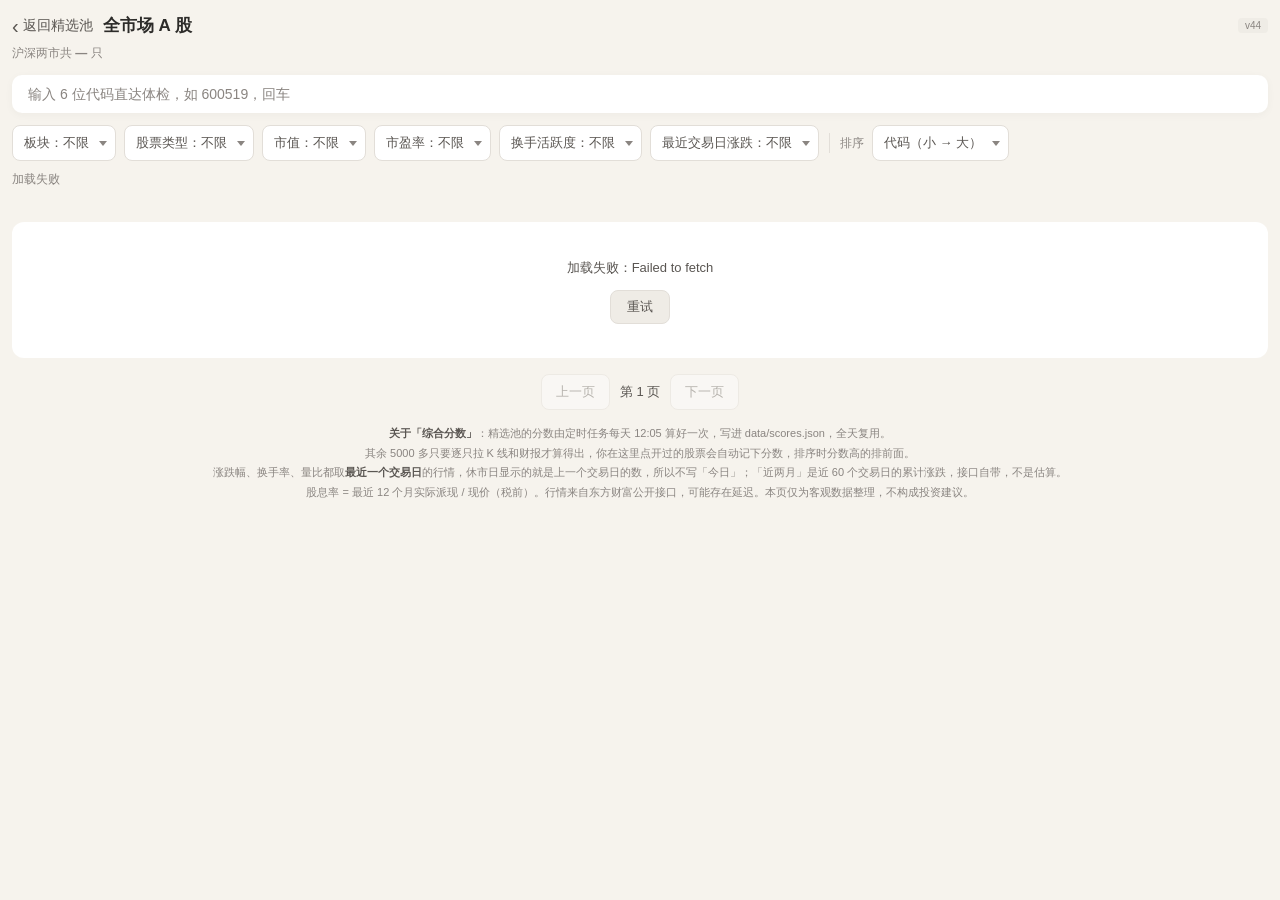
==== market.html @ 164cbecf "v44: 详情页去盈亏测算、趋势独占一行、四卡两行等高；问号统一为首页样式并弹浮层；操作建议并入首块；全市场页去掉多余说明" ====
﻿<!DOCTYPE html>
<html lang="zh-CN">
<head>
  <meta charset="UTF-8">
  <meta name="viewport" content="width=device-width, initial-scale=1.0">
  <title>全市场 A 股 · 小白财报速查</title>
  <meta name="description" content="沪深 A 股全市场列表，支持按行业类型、市值、市盈率、涨跌、活跃度筛选，以及按涨跌幅、市值、估值、换手率排序。">
  <link rel="stylesheet" href="css/style.css?v=44">
  <link rel="preconnect" href="https://push2.eastmoney.com" crossorigin>
  <style>
    .mkt-head { display: flex; align-items: center; gap: 10px; margin-bottom: 6px; }
    .mkt-back { display: inline-flex; align-items: center; font-size: 14px; color: var(--text-sub); text-decoration: none; font-weight: 500; }
    .mkt-back::before { content: "‹"; font-size: 20px; margin-right: 4px; line-height: 1; }
    .mkt-title { font-size: 17px; font-weight: 600; }
    .ver { margin: 0 0 0 auto; font-size: 10px; color: var(--text-weak); background: var(--fill-grey); padding: 2px 7px; border-radius: 4px; }
    .mkt-sub { font-size: 12px; color: var(--text-weak); margin-bottom: 12px; line-height: 1.7; }

    .mkt-search { background: #fff; border-radius: 10px; padding: 10px 14px; margin-bottom: 12px; box-shadow: 0 2px 8px rgba(60,55,50,.04); }
    .mkt-search input { border: none; outline: none; width: 100%; font-size: 14px; color: var(--text); background: transparent; }
    .mkt-search input::placeholder { color: var(--text-weak); }

    .mk-bar { display: flex; flex-wrap: wrap; gap: 8px; align-items: center; margin-bottom: 10px; position: relative; z-index: 30; }
    .mk-sel {
      appearance: none; -webkit-appearance: none;
      background-color: #fff;
      background-image: url("data:image/svg+xml;utf8,<svg xmlns='http://www.w3.org/2000/svg' width='9' height='6'><path d='M0 0h9L4.5 6z' fill='%23A6A29D'/></svg>");
      background-repeat: no-repeat; background-position: right 10px center;
      border: 1px solid var(--line-strong); border-radius: 8px;
      padding: 8px 26px 8px 11px; font-size: 13px; color: var(--text-sub);
      font-family: inherit; cursor: pointer; max-width: 220px;
    }
    .mk-sel:hover { border-color: var(--text-weak); }
    .mk-sel.on { border-color: var(--green); color: var(--green); font-weight: 600; background-color: var(--fill-green); }
    .mk-sep { width: 1px; height: 20px; background: var(--line-strong); margin: 0 2px; }
    .mk-label { font-size: 12px; color: var(--text-weak); }
    .mk-count { font-size: 12px; color: var(--text-weak); margin-bottom: 8px; min-height: 17px; }
    .mk-count b { color: var(--text-sub); font-weight: 600; }
    .mk-count .bar { display: inline-block; width: 90px; height: 4px; background: var(--line); border-radius: 3px; vertical-align: middle; margin: 0 6px; overflow: hidden; }
    .mk-count .bar i { display: block; height: 100%; background: var(--green); border-radius: 3px; transition: width .2s; }

    /* ---------- 从首页榜单进来的主题提示（平时隐藏） ---------- */
    .theme-bar { background: #fff; border-radius: 12px; padding: 11px 14px; margin-bottom: 10px; box-shadow: 0 2px 8px rgba(60,55,50,.04); }
    .th-line { display: flex; align-items: baseline; flex-wrap: wrap; gap: 4px 10px; font-size: 12px; color: var(--text-weak); line-height: 1.6; }
    .th-line b { color: var(--green); font-weight: 600; }
    .th-line span { flex: 1; min-width: 140px; }
    .th-cancel {
      border: 1px solid var(--line-strong); background: #fff; color: var(--text-sub);
      font-size: 11.5px; font-family: inherit; padding: 4px 9px; border-radius: 10px; cursor: pointer; flex: none;
    }
    .th-cancel:hover { border-color: var(--green); color: var(--green); background: var(--fill-green); }

    /* ---------- 行业风向：一行灰字摘要 ---------- */
    .ind-line { font-size: 11.5px; color: var(--text-weak); line-height: 1.8; margin-bottom: 10px; min-height: 16px; }
    .ind-l { color: var(--text-sub); font-weight: 600; margin-right: 8px; }
    .ind-line b { font-weight: 700; }
    .ind-sep { margin: 0 7px; opacity: .5; }
    .ind-note { margin-left: 9px; opacity: .75; }

    #list { display: grid; grid-template-columns: minmax(0, 1fr); gap: 8px; }
    .row {
      background: #fff; border-radius: 12px; padding: 12px 14px; cursor: pointer;
      box-shadow: 0 2px 8px rgba(60,55,50,.03); transition: transform .1s, box-shadow .1s, border-color .1s;
      border: 1px solid transparent;
    }
    .row:hover { border-color: var(--line); box-shadow: 0 4px 14px rgba(60,55,50,.06); }
    .row:active { transform: scale(.99); }
    .row.dead { opacity: .55; cursor: not-allowed; background: #FBFAF7; }
    .row.dead:active { transform: none; }

    .r-top { display: flex; justify-content: space-between; align-items: baseline; gap: 10px; }
    .r-name { font-size: 15px; font-weight: 600; color: var(--text); white-space: nowrap; overflow: hidden; text-overflow: ellipsis; }
    .r-code { font-size: 11px; color: var(--text-weak); margin-left: 5px; font-weight: 400; }
    .r-ind { font-size: 11px; color: var(--text-sub); background: var(--fill-grey); padding: 1px 7px; border-radius: 4px; margin-left: 6px; vertical-align: 1px; font-weight: 600; }
  .bd { display: inline-block; margin-left: 6px; vertical-align: 1px; }
    .r-right { flex: none; text-align: right; }
    .r-price { font-size: 15px; font-weight: 700; }
    .r-pct { font-size: 11px; font-weight: 600; margin-top: 1px; }
    .up { color: var(--red); }
    .down { color: var(--green); }
    .flat { color: var(--text-weak); }

    .r-meta { display: flex; gap: 11px; flex-wrap: wrap; font-size: 11.5px; color: var(--text-weak); margin-top: 7px; }
    .r-meta b { color: var(--text-sub); font-weight: 600; }
    .r-meta .sc { color: var(--orange); font-weight: 700; }

    .pager { display: flex; align-items: center; justify-content: center; gap: 10px; margin: 16px 0 8px; flex-wrap: wrap; }
    .pager button { border: 1px solid var(--line-strong); background: #fff; color: var(--text-sub); font-size: 13px; padding: 8px 14px; border-radius: 8px; cursor: pointer; }
    .pager button:disabled { opacity: .4; cursor: not-allowed; }
    .pager-info { font-size: 13px; color: var(--text-sub); }
    .jump { display: flex; align-items: center; gap: 6px; font-size: 12px; color: var(--text-weak); }
    .jump input { width: 52px; border: 1px solid var(--line-strong); border-radius: 6px; padding: 5px 8px; font-size: 12px; text-align: center; outline: none; font-family: inherit; }

    .empty { background: #fff; border-radius: 12px; padding: 34px 16px; text-align: center; font-size: 13px; color: var(--text-sub); line-height: 1.8; grid-column: 1 / -1; }
    .retry { margin-top: 10px; border: 1px solid var(--line-strong); background: var(--fill-grey); border-radius: 8px; padding: 7px 16px; font-size: 13px; cursor: pointer; color: var(--text-sub); font-family: inherit; }

    @media (min-width: 720px) { #list { grid-template-columns: repeat(2, minmax(0, 1fr)); } }
    @media (min-width: 1180px) { #list { grid-template-columns: repeat(3, minmax(0, 1fr)); } }

    .mkt-tip { font-size: 11px; color: var(--text-weak); text-align: center; line-height: 1.8; margin-top: 14px; }
    .mkt-tip b { color: var(--text-sub); }
  </style>
</head>
<body>
<div class="app">
  <div class="mkt-head">
    <a class="mkt-back" href="./index.html">返回精选池</a>
    <span class="mkt-title">全市场 A 股</span>
    <span class="ver">v23</span>
  </div>
  <div class="mkt-sub">沪深两市共 <b id="total">—</b> 只</div>

  <div class="mkt-search">
    <input type="text" id="search-input" inputmode="numeric" placeholder="输入 6 位代码直达体检，如 600519，回车">
  </div>

  <!-- 只有从首页榜单点进来、带着主题时，才显示这一行提示；平时不占位置 -->
  <div class="theme-bar" id="theme-bar" hidden></div>

  <div class="mk-bar">
    <div class="mk-filters" id="mk-filters" style="display:flex;gap:8px;flex-wrap:wrap;align-items:center"></div>
    <span class="mk-sep"></span>
    <span class="mk-label">排序</span>
    <select id="mk-sort" class="mk-sel">
      <option value="code">代码（小 → 大）</option>
      <option value="score">综合分数（高 → 低）</option>
      <option value="pct_desc">最近交易日涨得最多</option>
      <option value="pct_asc">最近交易日跌得最多</option>
      <option value="d60_desc">近两月涨得最多</option>
      <option value="d60_asc">近两月跌得最多</option>
      <option value="cap_desc">市值最大</option>
      <option value="pe_asc">市盈率最低（最便宜）</option>
      <option value="pb_asc">市净率最低</option>
      <option value="turn_desc">换手率最高（最活跃）</option>
      <option value="turn_asc">换手率最低（最少人买卖）</option>
      <option value="vr_desc">量比最高（突然放量）</option>
    </select>
  </div>

  <div class="mk-count" id="mk-count">正在拉取全市场数据…</div>
  <div class="ind-line" id="ind-line"></div>

  <div id="list"><div class="empty">正在拉取…</div></div>

  <div class="pager">
    <button id="btn-prev" disabled>上一页</button>
    <span class="pager-info" id="pager-info">第 1 页</span>
    <button id="btn-next" disabled>下一页</button>
    <div class="jump" id="jump-wrap" style="display:none">
      <span>跳至</span><input id="btn-jump" type="number" min="1" value="1"><span>页</span>
    </div>
  </div>

  <div class="mkt-tip">
    <b>关于「综合分数」</b>：精选池的分数由定时任务每天 12:05 算好一次，写进 data/scores.json，全天复用。<br>
    其余 5000 多只要逐只拉 K 线和财报才算得出，你在这里点开过的股票会自动记下分数，排序时分数高的排前面。<br>
    涨跌幅、换手率、量比都取<b>最近一个交易日</b>的行情，休市日显示的就是上一个交易日的数，所以不写「今日」；「近两月」是近 60 个交易日的累计涨跌，接口自带，不是估算。<br>
    股息率 = 最近 12 个月实际派现 / 现价（税前）。行情来自东方财富公开接口，可能存在延迟。本页仅为客观数据整理，不构成投资建议。
  </div>
</div>
<script src="js/market.js?v=44"></script>
</body>
</html>
---- css/style.css ----
﻿/* ===== 小白诊股 · 莫兰迪低饱和配色 ===== */
:root {
    --bg: #F6F3ED;
    --card: #FFFFFF;
    --line: #EFECE6;
    --line-strong: #E2DED8;
    --text: #2C2B29;
    --text-sub: #5A5652;
    --text-weak: #8A8581;

    --green: #6B8277;
    --orange: #B89A7D;
    --blue: #7B8F9D;
    --red: #AB7474;

    --fill-green: #E8EEEA;
    --fill-orange: #F6EFE9;
    --fill-blue: #F0F3F5;
    --fill-red: #F9F2F2;
    --fill-grey: #EFECE6;
}

* { box-sizing: border-box; }

body {
    margin: 0;
    padding: 14px 12px 28px;
    background: var(--bg);
    color: var(--text);
    font-family: -apple-system, BlinkMacSystemFont, 'PingFang SC', 'Microsoft YaHei', sans-serif;
    display: flex;
    justify-content: center;
    -webkit-font-smoothing: antialiased;
}
.app { width: 100%; max-width: 1480px; }

/* ---------- 视图切换 ---------- */
.view { display: none; animation: fadeIn .3s ease; }
.view.active { display: block; }
@keyframes fadeIn { from { opacity: 0; transform: translateY(6px); } to { opacity: 1; transform: none; } }

.card {
    background: var(--card);
    border-radius: 14px;
    padding: 16px;
    margin-bottom: 12px;
    box-shadow: 0 2px 10px rgba(60, 55, 50, .045);
}

/* ---------- 首页 ---------- */
.search-box {
    display: flex; align-items: center; gap: 8px;
    background: #fff; border-radius: 10px; padding: 11px 14px;
    box-shadow: 0 2px 8px rgba(60, 55, 50, .045);
    margin-bottom: 10px;
}
.search-box svg { width: 15px; height: 15px; flex: none; opacity: .45; }
.search-box input {
    border: 0; outline: 0; background: transparent;
    width: 100%; font-size: 14px; color: var(--text);
}
.search-box input::placeholder { color: var(--text-weak); }

/* ---------- 今日大盘 ---------- */
.mkt-card {
    background: #fff; border-radius: 14px; padding: 14px 16px 12px;
    margin-bottom: 10px; box-shadow: 0 2px 10px rgba(60, 55, 50, .045);
}
.mk-head { display: flex; align-items: baseline; justify-content: flex-start; gap: 10px; flex-wrap: wrap; margin-bottom: 10px; }
.mk-title { font-size: 14px; font-weight: 700; letter-spacing: .3px; }
.mk-time { font-size: 11px; color: var(--text-weak); }

.mk-idx { display: grid; grid-template-columns: repeat(2, 1fr); gap: 8px; }
@media (min-width: 700px) { .mk-idx { grid-template-columns: repeat(4, 1fr); } }
.mk-idx-item { background: var(--bg); border-radius: 9px; padding: 9px 10px 8px; }
.mk-idx-name { font-size: 11px; color: var(--text-sub); margin-bottom: 3px; }
.mk-idx-val { font-size: 17px; font-weight: 700; letter-spacing: -.2px; font-variant-numeric: tabular-nums; }
.mk-idx-pct { font-size: 12px; font-weight: 600; margin-left: 5px; }
.up { color: var(--red); }
.down { color: var(--green); }
.flat { color: var(--text-weak); }

.mk-breadth { display: flex; height: 8px; border-radius: 4px; overflow: hidden; background: var(--line); margin-top: 12px; }
.mk-breadth i { display: block; height: 100%; flex: 0 0 auto; transition: width .4s ease; }
.mk-breadth .rise { background: var(--red); }
.mk-breadth .flat { background: #D8D3CA; }
.mk-breadth .fall { background: var(--green); }

.mk-nums { display: flex; gap: 16px; flex-wrap: wrap; font-size: 12px; color: var(--text-sub); margin-top: 7px; }
.mk-nums b { font-variant-numeric: tabular-nums; font-weight: 700; }

.mk-foot {
    display: flex; align-items: center; justify-content: flex-start; gap: 14px;
    flex-wrap: wrap; margin-top: 10px; padding-top: 9px; border-top: 1px dashed var(--line);
}
.mk-amt { font-size: 12.5px; color: var(--text-sub); }
.mk-amt b { font-size: 16px; color: var(--text); margin: 0 3px; font-variant-numeric: tabular-nums; }
.mk-sent { font-size: 12.5px; font-weight: 600; padding: 4px 10px; border-radius: 6px; background: var(--fill-grey); color: var(--text-sub); }
.mk-sent.warm { background: var(--fill-red); color: var(--red); }
.mk-sent.cold { background: var(--fill-green); color: var(--green); }

/* ---------- 新手入门 ---------- */
.tutor {
    background: #fff; border-radius: 14px; margin-bottom: 10px;
    box-shadow: 0 2px 10px rgba(60, 55, 50, .045); overflow: hidden;
}
.tutor > summary {
    list-style: none; cursor: pointer; padding: 13px 16px;
    display: flex; align-items: center; justify-content: space-between; gap: 10px;
}
.tutor > summary::-webkit-details-marker { display: none; }
.tutor-title { font-size: 14px; font-weight: 600; }
.tutor-sub { font-size: 11px; color: var(--blue); background: var(--fill-blue); padding: 2px 8px; border-radius: 5px; flex: none; }
.tutor[open] .tutor-sub { display: none; }
.tutor-body { padding: 0 16px 14px; animation: fadeIn .2s ease; }
.tutor-sec { margin-bottom: 10px; }
.tutor-h { font-size: 13px; font-weight: 700; margin: 6px 0 4px; }
.tutor-sec p { font-size: 12.5px; line-height: 1.7; color: var(--text-sub); margin: 3px 0; }
.tutor-warn { font-size: 12px; line-height: 1.6; color: var(--red); background: var(--fill-red); border-radius: 8px; padding: 9px 11px; }

/* ---------- 搜索行 + 新手入口 ---------- */
.search-row { display: flex; align-items: stretch; gap: 8px; margin-bottom: 10px; }
.search-row .search-box { flex: 1 1 auto; margin-bottom: 0; min-width: 0; }
.guide-btn {
    flex: none; display: inline-flex; align-items: center; gap: 5px;
    background: #fff; border: 1px solid var(--line-strong); border-radius: 10px;
    padding: 0 13px; font-size: 12.5px; color: var(--text-sub);
    font-family: inherit; cursor: pointer; box-shadow: 0 2px 8px rgba(60, 55, 50, .045);
    white-space: nowrap;
}
.guide-btn:hover { border-color: var(--blue); color: var(--blue); }
/* 全站统一的小图标底座：搜索行两颗按钮、标题后面的问号都用这一个，颜色/尺寸/底纹完全一致 */
.ib {
    flex: none; display: inline-flex; align-items: center; justify-content: center;
    width: 16px; height: 16px; border-radius: 50%; background: var(--fill-grey);
    color: var(--text-sub); font-size: 11px; font-weight: 700; line-height: 1;
}
.ib svg { width: 11px; height: 11px; display: block; }

/* 搜索行右侧第二颗按钮：设置我能买的。跟「新手看这里」同一套外观 */
.perm-entry {
    flex: none; display: inline-flex; align-items: center; gap: 6px;
    background: #fff; border: 1px solid var(--line-strong); border-radius: 10px;
    padding: 0 13px; font-size: 12.5px; color: var(--text-sub);
    font-family: inherit; cursor: pointer; box-shadow: 0 2px 8px rgba(60, 55, 50, .045);
    white-space: nowrap;
}
.perm-entry:hover { border-color: var(--green); color: var(--green); }
.perm-entry.on { border-color: var(--green); color: var(--green); }
.perm-entry.on .ib { background: var(--fill-green); color: var(--green); }

/* 标题后面那个问号：点了讲这块数据怎么读 */
.q-btn {
    position: relative;
    flex: none; width: 18px; height: 18px; border-radius: 50%; padding: 0;
    border: none; background: var(--fill-grey); color: var(--text-sub);
    font-family: inherit; font-size: 11px; font-weight: 700; line-height: 1;
    cursor: pointer;
}
/* 视觉上是 18px 的小圆，但热区放大到 38px，别让人觉得点不动 */
.q-btn::after { content: ''; position: absolute; inset: -10px; border-radius: 50%; }
.q-btn:hover { background: var(--fill-blue); color: var(--blue); }

/* ---------- 新股与上市排期 ---------- */
.ipo-sec {
    background: #fff; border-radius: 12px; padding: 14px 16px 12px;
    margin-bottom: 12px; box-shadow: 0 2px 10px rgba(60, 55, 50, .05);
}
.ipo-grp-t { font-size: 12px; color: var(--text-sub); font-weight: 600; margin: 8px 0 7px; }
.ipo-grid { display: grid; grid-template-columns: repeat(4, minmax(0, 1fr)); gap: 8px; }
@media (max-width: 1000px) { .ipo-grid { grid-template-columns: repeat(2, minmax(0, 1fr)); } }
@media (max-width: 560px) { .ipo-grid { grid-template-columns: minmax(0, 1fr); } }
.ipo-item {
    display: block; text-decoration: none; color: inherit;
    background: var(--bg); border-radius: 8px; padding: 9px 10px;
    border: 1px solid var(--line);
}
.ipo-top { display: flex; align-items: center; gap: 5px; flex-wrap: wrap; margin-bottom: 5px; }
.ipo-name { font-size: 13.5px; font-weight: 700; }
.ipo-code { font-size: 11px; color: var(--text-weak); }
.ipo-mid { font-size: 11.5px; color: var(--text-sub); }
.ipo-mid b { font-size: 13px; color: var(--text); font-weight: 700; margin-right: 2px; }
.ipo-when { font-size: 11px; color: var(--text-weak); margin-top: 3px; }

/* ---------- 科普浮层（标题问号点开） ---------- */
.know-mask {
    position: fixed; inset: 0; z-index: 90; display: flex; align-items: center; justify-content: center;
    background: rgba(40, 36, 32, .35); padding: 20px;
}
.know-card {
    width: min(560px, 100%); max-height: 82vh; overflow: auto; background: #fff;
    border-radius: 14px; padding: 20px 22px 18px; box-shadow: 0 18px 50px rgba(40, 36, 32, .2);
}
.know-h { display: flex; align-items: center; justify-content: space-between; gap: 10px; margin-bottom: 12px; }
.know-t { font-size: 16px; font-weight: 700; }
.know-x {
    border: none; background: none; font-size: 20px; line-height: 1; color: var(--text-weak);
    cursor: pointer; padding: 0 2px; font-family: inherit;
}
.know-x:hover { color: var(--text); }
.know-body { font-size: 13px; line-height: 1.85; color: var(--text-sub); }
.know-body p { margin: 0 0 9px; }
.know-body b { color: var(--text); font-weight: 700; }
.know-body .know-warn {
    margin-top: 4px; font-size: 12.5px; color: var(--orange); background: var(--fill-orange);
    border-radius: 8px; padding: 9px 11px; line-height: 1.7;
}
.know-body ul { margin: 4px 0 9px; padding-left: 18px; }
.know-body li { margin-bottom: 4px; }

/* ---------- 新手浮层 ---------- */
.guide-mask {
    position: fixed; inset: 0; z-index: 120; display: none;
    background: rgba(44, 43, 41, .32); backdrop-filter: blur(1.5px);
    padding: 24px 16px; overflow-y: auto;
}
.guide-mask.on { display: flex; align-items: flex-start; justify-content: center; }
.guide-panel {
    width: 100%; max-width: 620px; background: #fff; border-radius: 14px;
    box-shadow: 0 16px 48px rgba(60, 55, 50, .22); overflow: hidden;
    animation: fadeIn .16s ease;
}
.guide-head {
    display: flex; align-items: center; gap: 10px; padding: 13px 16px 10px;
    border-bottom: 1px solid var(--line);
}
.guide-title { font-size: 14px; font-weight: 700; flex: 1; }
.guide-sub { font-size: 11px; color: var(--blue); background: var(--fill-blue); padding: 2px 8px; border-radius: 5px; flex: none; }
.guide-x {
    flex: none; width: 26px; height: 26px; border: 0; background: var(--fill-grey);
    border-radius: 50%; font-size: 15px; color: var(--text-sub); cursor: pointer; line-height: 1;
}
.guide-x:hover { background: var(--line); }
.guide-body { padding: 12px 16px 16px; max-height: calc(88vh - 60px); overflow-y: auto; }

/* ---------- 回到顶部 ---------- */
.to-top {
    position: fixed; right: 18px; bottom: 18px; width: 42px; height: 42px;
    border: 1px solid var(--line-strong); background: #fff; color: var(--text-sub);
    border-radius: 50%; font-size: 18px; cursor: pointer; line-height: 1;
    box-shadow: 0 3px 14px rgba(60, 55, 50, .14);
    opacity: 0; pointer-events: none; transform: translateY(8px);
    transition: opacity .2s, transform .2s, color .2s, border-color .2s; z-index: 60;
}
.to-top.show { opacity: 1; pointer-events: auto; transform: none; }
.to-top:hover { color: var(--green); border-color: var(--green); }

/* ---------- 全市场入口（列表底部，卡片风格） ---------- */
.market-entry {
    display: flex; align-items: center; justify-content: center; gap: 8px;
    margin: 2px 0 0; padding: 15px 14px;
    background: #fff; border: 1px solid var(--line-strong); border-radius: 12px;
    text-decoration: none; color: var(--text); font-size: 14px; font-weight: 600;
    box-shadow: 0 2px 8px rgba(60, 55, 50, .035);
    transition: all .18s;
}
.market-entry:hover { border-color: var(--green); color: var(--green); background: var(--fill-green); }
.market-entry b {
    font-size: 11px; font-weight: 600; color: var(--text-sub);
    background: var(--fill-grey); padding: 2px 7px; border-radius: 4px;
}
.market-entry i { font-style: normal; font-size: 15px; color: var(--text-weak); }
.market-entry em {
    display: block; margin-top: 3px;
    font-style: normal; font-size: 11px; font-weight: 400; color: var(--text-weak);
    letter-spacing: .2px;
}
.market-entry:hover em { color: var(--green); }
.market-entry:hover i { color: var(--green); }

/* ---------- 首页主题榜单：一行 6 个方向，每个方向 3 只 ---------- */
.boards { margin: 14px 0 12px; }
.boards-head {
    display: flex; align-items: baseline; flex-wrap: wrap; gap: 4px 10px;
    padding: 0 4px; margin-bottom: 8px;
}
.bh-title { font-size: 15px; font-weight: 700; letter-spacing: .3px; }
.bh-note { font-size: 11px; color: var(--text-weak); }

.boards-grid {
    display: grid; grid-template-columns: repeat(6, minmax(0, 1fr)); gap: 10px;
}
.bcard {
    display: flex; flex-direction: column;
    background: var(--card); border-radius: 12px; padding: 12px 12px 10px;
    box-shadow: 0 2px 10px rgba(60, 55, 50, .045);
}
/* 六个方向统一白底，不按好/坏上色 —— 颜色留给股名单里的板块徽章 */
.bc-head { display: flex; align-items: baseline; justify-content: space-between; gap: 6px; }
.bc-title { font-size: 13.5px; font-weight: 700; letter-spacing: .2px; }
.bc-all {
    font-size: 10.5px; color: var(--text-weak); text-decoration: none;
    flex: none; transition: color .15s;
}
.bc-all:hover { color: var(--green); }
.bc-sub { font-size: 10.5px; color: var(--text-sub); margin-top: 3px; line-height: 1.5; }

.bc-list { margin-top: 7px; }
.bc-row {
    display: flex; align-items: baseline; gap: 5px; width: 100%;
    padding: 7px 0; border: 0; border-top: 1px dashed rgba(0, 0, 0, .07);
    background: none; cursor: pointer; text-align: left;
    font-family: inherit; transition: background .15s;
}
.bc-row:first-child { border-top: 0; }
.bc-row:hover { background: rgba(255, 255, 255, .65); border-radius: 5px; }
.bc-name {
    font-size: 13px; font-weight: 600; color: var(--text);
    flex: 1; min-width: 0; overflow: hidden; text-overflow: ellipsis; white-space: nowrap;
}
.bc-code { font-size: 10px; color: var(--text-weak); flex: none; }
.bc-metric { font-size: 11px; font-weight: 600; color: var(--text-sub); flex: none; }

/* 详情页购买门槛提示 */
.d-gate {
    margin-top: 12px; padding: 10px 13px;
    background: #FAF4EC; border-left: 3px solid #C9A87C;
    border-radius: 8px; font-size: 12px; line-height: 1.7; color: var(--text-sub);
}
.d-gate b { color: var(--text); font-weight: 600; }
.d-gate.on { background: #EDF3EE; border-left-color: #7E9A8B; }

/* 筛选栏末尾的「只看我能买的」：尺寸圆角跟左边的 .dw-trigger 完全一致 */
.only-mine {
    border: 1px solid var(--line-strong); background: #fff; color: var(--text-sub);
    font-family: inherit; font-size: 13px; padding: 8px 11px; border-radius: 8px;
    cursor: pointer; transition: border-color .12s, background .12s, color .12s;
    white-space: nowrap;
}
.only-mine:hover { border-color: var(--text-weak); color: var(--text); }
.only-mine.on { background: var(--green); border-color: var(--green); color: #fff; font-weight: 600; }

/* 存为常用 */
.preset-save {
    border: 2px solid var(--green); background: #fff; color: var(--green); font-weight: 700;
    font-family: inherit; font-size: 13px; padding: 7px 12px; border-radius: 8px;
    cursor: pointer; white-space: nowrap; transition: background .12s, color .12s;
}
.preset-save:hover { background: var(--fill-green); }

/* 已存的常用组合 */
.presets {
    display: flex; flex-wrap: wrap; align-items: center; gap: 7px;
    margin: 0 0 14px;
}
.p-lbl { font-size: 11.5px; color: var(--text-weak); }
.p-chip {
    display: inline-flex; align-items: center; gap: 4px;
    background: var(--fill-green); border: 1px solid #D1DCD6; color: var(--green);
    font-size: 12px; padding: 4px 4px 4px 10px; border-radius: 14px;
    cursor: pointer; transition: background .12s;
}
.p-chip:hover { background: #E1EAE4; }
.p-x {
    font-size: 12px; font-weight: 400; color: var(--green); opacity: .55;
    padding: 0 4px; border-radius: 8px;
}
.p-x:hover { opacity: 1; background: rgba(0, 0, 0, .06); }

/* 轻提示 */
#toast {
    position: fixed; left: 50%; top: 50%; transform: translate(-50%, -50%) scale(.96);
    background: rgba(44, 43, 41, .92); color: #fff; font-size: 12.5px;
    padding: 9px 16px; border-radius: 18px; z-index: 200;
    opacity: 0; pointer-events: none; transition: opacity .18s, transform .18s;
}
#toast.show { opacity: 1; transform: translate(-50%, -50%) scale(1); }

/* 权限浮层 */
.perm-mask {
    position: fixed; inset: 0; background: rgba(40, 38, 36, .28);
    display: flex; align-items: center; justify-content: center; z-index: 60;
}
.perm-card {
    background: #fff; border-radius: 14px; padding: 18px 20px 16px; width: min(340px, 88vw);
    box-shadow: 0 12px 40px rgba(40, 38, 36, .18);
}
.perm-h { font-size: 15px; font-weight: 700; margin-bottom: 4px; }
.perm-d { font-size: 11.5px; color: var(--text-weak); line-height: 1.6; margin-bottom: 12px; }
.perm-ok {
    display: block; width: 100%; margin-top: 14px; padding: 9px 0;
    border: 0; border-radius: 18px; background: var(--green); color: #fff;
    font-family: inherit; font-size: 13px; font-weight: 600; cursor: pointer;
}
.perm-row {
    display: flex; align-items: center; gap: 9px; padding: 9px 0;
    border-top: 1px solid var(--line); font-size: 13px; cursor: pointer;
}
.perm-row input { width: 15px; height: 15px; accent-color: var(--green); cursor: pointer; }
.perm-tip {
    font-size: 11px; color: var(--text-weak); line-height: 1.6; margin-top: 10px;
    padding-top: 9px; border-top: 1px solid var(--line);
}
/* 板块徽章：尺寸、圆角、内边距跟行业标签 .si-ind 完全一致，只靠颜色区分 */
.bd {
    font-style: normal; font-size: 11px; font-weight: 600;
    padding: 1px 7px; border-radius: 4px; flex: none; white-space: nowrap;
}
.bd.gem { background: #F6EFE9; color: #9A7B52; }
.bd.star { background: #F0F3F5; color: #5C7383; }
.bd.bse { background: var(--fill-grey); color: var(--text-sub); }
.bd.on { background: rgba(0, 0, 0, .04); color: var(--text-weak); }

@media (max-width: 1360px) { .boards-grid { grid-template-columns: repeat(3, minmax(0, 1fr)); } }
@media (max-width: 820px) { .boards-grid { grid-template-columns: repeat(2, minmax(0, 1fr)); } }
@media (max-width: 560px) { .boards-grid { grid-template-columns: 1fr; } }

/* 搜索 6 位代码时出现的直查卡片 */
.stock-item.direct { background: var(--fill-blue); border: 1px dashed var(--blue); }
.stock-item.direct .si-name { color: var(--blue); }
.si-go { font-size: 13px; color: var(--blue); font-weight: 600; }
.stock-item.direct .si-meta { padding-bottom: 0; border-bottom: none; margin-bottom: 0; color: var(--text-sub); }

.filters {
    display: flex; gap: 8px; flex-wrap: wrap;
    margin-bottom: 12px; position: relative; z-index: 50;
}
.dw { position: relative; }
.dw-trigger {
    background: #fff; border: 1px solid var(--line-strong); border-radius: 8px;
    padding: 8px 26px 8px 11px; font-size: 13px; color: var(--text-sub);
    cursor: pointer; user-select: none; display: inline-flex; align-items: center; gap: 4px;
    transition: all .18s;
}
.dw-trigger:hover { border-color: var(--text-weak); }
.dw-trigger.on { border-color: var(--green); color: var(--green); font-weight: 600; background: var(--fill-green); }
.dw-arrow {
    position: absolute; right: 9px; top: 50%; margin-top: -2px;
    width: 0; height: 0; border-left: 4px solid transparent; border-right: 4px solid transparent;
    border-top: 5px solid var(--text-weak); pointer-events: none;
}
.dw-trigger.on ~ .dw-arrow { border-top-color: var(--green); }
.dw-menu {
    display: none; position: absolute; top: 100%; left: 0; margin-top: 6px;
    background: #fff; border: 1px solid var(--line); border-radius: 8px;
    box-shadow: 0 4px 16px rgba(60, 55, 50, .1); min-width: 150px; z-index: 100; overflow: hidden;
}
.dw-menu.show { display: block; animation: slideDown .18s ease; }
@keyframes slideDown { from { opacity: 0; transform: translateY(-4px); } to { opacity: 1; transform: none; } }
.dw-item {
    padding: 10px 12px; font-size: 13px; cursor: pointer; white-space: nowrap; color: var(--text);
}
.dw-item:hover { background: var(--bg); }
.dw-item.on { background: var(--fill-green); color: var(--green); font-weight: 600; }

.status-strip {
    display: flex; justify-content: space-between; align-items: center; gap: 10px;
    font-size: 12px; color: var(--text-weak); padding: 2px 4px 10px;
}
.status-strip b { color: var(--text-sub); font-weight: 600; }

/* 精选池网格：按可视宽度自适应 1 / 2 / 3 列 */
.stock-grid { display: grid; gap: 10px; grid-template-columns: minmax(0, 1fr); }
.stock-grid > .stock-item { margin-bottom: 0; height: 100%; }
@media (min-width: 620px) {
    .stock-grid { grid-template-columns: repeat(2, minmax(0, 1fr)); }
}
@media (min-width: 1080px) {
    .stock-grid { grid-template-columns: repeat(3, minmax(0, 1fr)); }
}

/* 股票卡片 */
.stock-item {
    background: #fff; border-radius: 12px; padding: 14px 16px; margin-bottom: 10px;
    box-shadow: 0 2px 8px rgba(60, 55, 50, .035);
    cursor: pointer; transition: transform .12s, box-shadow .12s;
    border: 1px solid transparent;
}
.stock-item:active { transform: scale(.99); }
.stock-item:hover { border-color: var(--line); box-shadow: 0 4px 14px rgba(60, 55, 50, .06); }

.si-top { display: flex; justify-content: space-between; align-items: flex-start; margin-bottom: 8px; }
.si-left { display: flex; align-items: baseline; gap: 8px; flex-wrap: wrap; }
.si-name { font-size: 17px; font-weight: 600; }
.si-code { font-size: 12px; color: var(--text-weak); }
.si-ind {
    font-size: 11px; color: var(--text-sub); background: var(--fill-grey);
    padding: 1px 7px; border-radius: 4px; font-weight: 600;
}
.si-right { text-align: right; flex: none; }
.si-price { font-size: 18px; font-weight: 700; letter-spacing: -.3px; }
.si-pct { font-size: 12px; font-weight: 600; margin-top: 2px; }
.up { color: #B2554F; }
.down { color: #4E7A66; }
.flat { color: var(--text-sub); }

.si-score {
    display: inline-flex; align-items: baseline; gap: 2px;
    font-size: 19px; font-weight: 700; letter-spacing: -.4px;
}
.si-score small { font-size: 11px; font-weight: 500; }
.si-score.pending { font-size: 12px; font-weight: 500; color: var(--text-weak); letter-spacing: 0; }

.si-meta {
    display: flex; align-items: baseline; gap: 14px; flex-wrap: wrap;
    font-size: 12px; color: var(--text-sub); line-height: 1.24;
    padding: 9px 0; border-top: 1px dashed var(--line); border-bottom: 1px dashed var(--line);
    margin-bottom: 9px;
}
.si-meta > span { display: inline-flex; align-items: baseline; gap: 1px; }
.si-meta span b { color: var(--text); font-weight: 600; }

/* 换手 / 量比 / 股息 一行 */
.si-extra {
    display: flex; flex-wrap: wrap; align-items: center; gap: 5px;
    font-size: 11.5px; color: var(--text-weak); margin: -3px 0 9px;
}
.si-extra b { color: var(--text-sub); font-weight: 600; }
.dot-sep { color: var(--line-strong); }

/* 版本标记：用来一眼确认是不是新版页面 */
.ver {
    display: inline-block; margin-top: 8px;
    font-size: 10px; color: var(--text-weak);
    background: var(--fill-grey); padding: 2px 7px; border-radius: 4px;
}

.tags { display: flex; gap: 6px; flex-wrap: wrap; }
.tag {
    font-size: 11px; font-weight: 600; padding: 2px 8px; border-radius: 4px; border: 1px solid transparent;
}
.tag.good { background: var(--fill-green); color: var(--green); border-color: #D1DCD6; }
.tag.warn { background: var(--fill-orange); color: var(--orange); border-color: #E6D8CD; }
.tag.bad  { background: var(--fill-red); color: var(--red); border-color: #EBD6D6; }
.tag.mid  { background: var(--fill-grey); color: var(--text-sub); border-color: var(--line-strong); }

.empty, .error-state {
    text-align: center; padding: 34px 16px; color: var(--text-sub); font-size: 13px; line-height: 1.8;
}
.error-state button {
    margin-top: 10px; border: 1px solid var(--line-strong); background: #fff;
    border-radius: 8px; padding: 7px 16px; font-size: 13px; color: var(--text);
    cursor: pointer; font-family: inherit;
}
.error-state button:hover { border-color: var(--green); color: var(--green); }

/* ---------- 详情页 ---------- */
/* 详情页：宽度跟随页面；宽屏分两栏（左=怎么做，右=数据面） */
/* ---------- v40 详情页视觉收敛 ----------
 * 目标：字号收成四档（18 / 15 / 13 / 11.5），颜色收成三种（绿=好、红=差、灰=中性），
 * 去掉一格一格的浅底色块，让页面「白 + 一条细线」，数字用条形图代替。
 */
#detail-view .kv {
    background: none; border-radius: 0; padding: 11px 0 0;
    border-top: 1px solid var(--line);
}
#detail-view .kv-grid { gap: 10px 20px; }
#detail-view .kv-label { font-size: 11.5px; color: var(--text-sub); }
#detail-view .kv-val { font-size: 18px; }
#detail-view .kv-desc { font-size: 11.5px; color: var(--text-sub); line-height: 1.55; }
#detail-view .st-note { font-size: 11.5px; }
#detail-view .d-band { padding: 12px 16px; }
#detail-view .d-band-t { font-size: 13px; }
#detail-view .d-band-note { font-size: 12px; line-height: 1.7; }
#detail-view .tag { font-size: 11.5px; }

/* 体检分项：四根横条，短的那根一眼就能看到 */
.bars { margin-top: 14px; padding-top: 12px; border-top: 1px solid var(--line); }
.bars-head { display: flex; justify-content: space-between; align-items: baseline; margin-bottom: 9px; }
.bars-head b { font-size: 12px; font-weight: 700; letter-spacing: .2px; color: var(--text-sub); }
.bars-head span { font-size: 11.5px; color: var(--text-weak); font-variant-numeric: tabular-nums; }
.bars-row { display: flex; align-items: center; gap: 10px; padding: 4px 0; }
.bars-name { width: 62px; flex: none; font-size: 12px; color: var(--text-sub); }
.bars-grid { display: grid; grid-template-columns: 1fr 1fr; gap: 2px 40px; }
@media (max-width: 880px) { .bars-grid { grid-template-columns: 1fr; } }
.bars-track { flex: 1 1 auto; height: 6px; border-radius: 3px; background: #ECE9E3; overflow: hidden; }
.bars-track > i { display: block; height: 100%; border-radius: 3px; background: #9AAFA4; transition: width .4s ease; }
.bars-track > i.weak { background: #C08A8A; }
.bars-val { width: 22px; flex: none; text-align: right; font-size: 12px; font-weight: 700; color: var(--text); font-variant-numeric: tabular-nums; }
.bars-word { width: 42px; flex: none; font-size: 11.5px; font-weight: 600; }
.bars-word.good { color: var(--green); }
.bars-word.bad { color: var(--red); }
.bars-word.mid { color: var(--text-weak); }

/* 价格分位：一条横轨道 + 当前位置指针 */
.posbar { margin-top: 14px; }
.posbar-track { position: relative; height: 8px; border-radius: 4px; background: #ECE9E3; }
.posbar-track > i { position: absolute; left: 0; top: 0; bottom: 0; border-radius: 4px; background: #A9BDB2; }
.posbar-track > b {
    position: absolute; top: 50%; width: 3px; height: 15px; margin: -7.5px 0 0 -1.5px;
    border-radius: 2px; background: var(--text);
}
.posbar-scale { display: flex; justify-content: space-between; margin-top: 6px; font-size: 11px; color: var(--text-weak); }

/* 盈亏比例条：跌多少、涨多少，长度直接对比 */
.odds-ratio { display: flex; height: 7px; border-radius: 4px; overflow: hidden; margin-top: 14px; background: #ECE9E3; }
.odds-ratio i { display: block; height: 100%; }
.odds-ratio .r-down { background: #C08A8A; }
.odds-ratio .r-up { background: #9AAFA4; }
.odds-caption { display: flex; justify-content: space-between; margin-top: 6px; font-size: 11px; color: var(--text-weak); }
#detail-view { max-width: 1100px; margin: 0 auto; }
/* 详情页指标一格大约是正文宽度的一半，宽屏下排三列刚好填满 */
#detail-view .kv-grid { grid-template-columns: repeat(3, minmax(0, 1fr)); }
@media (max-width: 900px) { #detail-view .kv-grid { grid-template-columns: repeat(2, minmax(0, 1fr)); } }
@media (max-width: 560px) { #detail-view .kv-grid { grid-template-columns: minmax(0, 1fr); } }
.d-cols { display: grid; grid-template-columns: minmax(0, 1fr); align-items: start; gap: 0 14px; }
.d-col { min-width: 0; }
@media (min-width: 1080px) {
    .d-cols { grid-template-columns: minmax(0, 1fr) minmax(0, 1fr); }
}
.back {
    display: inline-flex; align-items: center; gap: 3px;
    font-size: 14px; color: var(--text-sub); cursor: pointer; margin-bottom: 12px; font-weight: 500;
    background: none; border: 0; padding: 0; font-family: inherit;
}
.back span { font-size: 18px; line-height: 1; }

.d-head { display: flex; justify-content: space-between; align-items: flex-start; gap: 10px; }
.d-title { font-size: 21px; font-weight: 700; letter-spacing: .3px; }
.d-sub { font-size: 12px; color: var(--text-sub); margin-top: 4px; }
.d-sub .bd { margin-left: 6px; vertical-align: 1px; }
.d-score {
    color: #fff; border-radius: 12px; padding: 5px 12px;
    font-size: 19px; font-weight: 700; display: inline-flex; align-items: baseline; gap: 2px;
    flex: none;
}
.d-score small { font-size: 12px; font-weight: 500; }

/* 分数 + 最大短板 + 分数解析：合成一条，不再分开摆 */
.d-band {
    display: flex; align-items: center; gap: 14px;
    margin-top: 13px; padding: 11px 15px; border-radius: 10px;
}
.d-band.good { background: var(--fill-green); }
.d-band.warn { background: var(--fill-orange); }
.d-band.bad { background: var(--fill-red); }
.d-band.mid { background: var(--fill-grey); }
/* 分数退到右边、缩小：它只是体检结论的脚注，不是这页的主角 */
.d-band-score {
    color: #fff; border-radius: 8px; padding: 3px 9px;
    font-size: 15px; font-weight: 700; display: inline-flex; align-items: baseline; gap: 2px;
    flex: none; line-height: 1.35; order: 2; margin-left: auto;
}
.d-band-score small { font-size: 10.5px; font-weight: 500; opacity: .9; }
.d-band-main { flex: 1; min-width: 0; }
.d-band-t { font-size: 12.5px; font-weight: 700; line-height: 1.6; }
.d-band.good .d-band-t { color: var(--green); }
.d-band.warn .d-band-t { color: var(--orange); }
.d-band.bad .d-band-t { color: var(--red); }
.d-band.mid .d-band-t { color: var(--text-sub); }
/* 后半句跟前面的结论同一套字色字重字号，整行读起来是一句话 */
.d-band-w { margin-left: 9px; }
.d-band-note { font-size: 12.5px; color: var(--text-sub); line-height: 1.65; margin-top: 4px; }

.d-score-wrap { display: flex; flex-direction: row; align-items: center; gap: 9px; flex: none; }
.d-score-row { display: flex; align-items: center; gap: 9px; }
.d-rank {
    font-size: 10.5px; color: var(--text-sub); background: var(--fill-grey);
    padding: 2px 8px; border-radius: 4px; white-space: nowrap; cursor: help;
}

.d-pricebar {
    display: flex; flex-wrap: wrap; gap: 10px 16px; align-items: center;
    font-size: 13px; color: var(--text-sub);
    padding: 12px 0; margin-top: 12px; border-top: 1px solid var(--line);
}
.d-pricebar .big { font-size: 17px; font-weight: 700; color: var(--text); }
.d-pricebar .pct { font-weight: 700; }

/* 三标签：详情页第一眼看到的三个结论词，比分数先读 */
.d-tags { display: flex; flex-wrap: wrap; gap: 8px; margin-top: 12px; }
.d-tag {
    display: inline-flex; align-items: center; gap: 6px;
    font-size: 11.5px; padding: 5px 11px; border-radius: 7px;
    border: 1px solid transparent;
}
.d-tag b { font-weight: 700; }
.d-tag.good { background: var(--fill-green); color: var(--green); border-color: #D1DCD6; }
.d-tag.warn { background: var(--fill-orange); color: var(--orange); border-color: #E6D8CD; }
.d-tag.bad { background: var(--fill-red); color: var(--red); border-color: #EBD6D6; }
.d-tag.mid { background: var(--fill-grey); color: var(--text-sub); border-color: var(--line-strong); }

/* 折叠：次要指标默认收起，不跟主指标抢注意力 */
.more { margin-top: 8px; border-top: 1px dashed var(--line); padding-top: 8px; }
.more > summary {
    list-style: none; cursor: pointer; font-size: 11.5px; color: var(--text-weak);
    display: inline-flex; align-items: center; gap: 4px;
}
.more > summary::-webkit-details-marker { display: none; }
.more > summary::after { content: '+'; font-size: 11px; font-weight: 700; opacity: .55; }
.more[open] > summary::after { content: '−'; }
.more > summary:hover { color: var(--text-sub); }
.more-body { margin-top: 9px; }

/* ---------- 体检结论：分数只当体检报告，不当推荐度 ---------- */

.weak {
    display: flex; flex-wrap: wrap; align-items: baseline; gap: 4px 10px;
    border-radius: 10px; padding: 10px 13px; margin-top: 14px;
    font-size: 13px; line-height: 1.65;
}
.weak.warn { background: var(--fill-orange); }
.weak.bad { background: var(--fill-red); }
.weak.good { background: var(--fill-green); }
.weak-t { font-weight: 700; }
.weak.warn .weak-t { color: var(--orange); }
.weak.bad .weak-t { color: var(--red); }
.weak.good .weak-t { color: var(--green); }
.weak-w { margin-left: 8px;  color: var(--text-sub); }
/* 分数解释已挪进分数旁的问号浮层，这里不再占位 */

/* 卡片上的两字体检标签 */
.hp {
    font-size: 11px; font-weight: 700; padding: 1.5px 6px; border-radius: 4px;
    margin-left: 3px; vertical-align: 2px; white-space: nowrap;
}
.hp.good { background: var(--fill-green); color: var(--green); }
.hp.warn { background: var(--fill-orange); color: var(--orange); }
.hp.bad { background: var(--fill-red); color: var(--red); }
.hp.mid { background: var(--fill-grey); color: var(--text-sub); }

.verdict {
    font-size: 15px; line-height: 1.65; font-weight: 600; color: var(--text);
    background: var(--fill-blue); border-radius: 10px; padding: 12px 14px;
    margin-top: 14px;
}

.section-title {
    display: flex; flex-wrap: wrap; align-items: baseline; gap: 4px 10px;
    margin-bottom: 4px;
}
/* 赔率这类小徽标跟着标题走 */
.st-odds {
    font-size: 12.5px; font-weight: 700; color: var(--text);
    background: var(--fill-grey); padding: 2px 8px; border-radius: 5px;
}
.st-inline-note { font-size: 12px; color: var(--text-sub); line-height: 1.5; flex-basis: 100%; }
.st-name { font-size: 16px; font-weight: 700; letter-spacing: .3px; }
/* 结论跟着标题走，不再甩到最右边；只有分数留在右侧，跟进度条对齐 */
.st-concl { font-size: 13px; font-weight: 600; color: var(--text); line-height: 1.4; }
.st-score { margin-left: auto; font-size: 13px; color: var(--text-sub); font-weight: 700; flex: none; }
.st-note { font-size: 11px; color: var(--text-weak); margin-top: 6px; }

.bar { background: #E8E4DC; border-radius: 4px; height: 6px; margin: 8px 0 14px; overflow: hidden; }
.bar > i { display: block; height: 100%; border-radius: 4px; transition: width .5s ease; }
.bar.green > i { background: var(--green); }
.bar.orange > i { background: var(--orange); }
.bar.blue > i { background: var(--blue); }
.bar.red > i { background: var(--red); }

.advice-block { margin-bottom: 14px; }
.advice-block:last-child { margin-bottom: 0; }
.advice-sub { font-size: 13px; font-weight: 700; margin-bottom: 6px; }
.advice-body { font-size: 13px; line-height: 1.7; color: var(--text-sub); }
.advice-body b { color: var(--text); }

.bullet { display: flex; align-items: flex-start; gap: 7px; margin-bottom: 6px; font-size: 13px; line-height: 1.65; color: var(--text-sub); }
.dot { width: 6px; height: 6px; border-radius: 50%; margin-top: 8px; flex: none; }
.dot.g { background: var(--green); }
.dot.r { background: var(--red); }
.dot.b { background: var(--blue); }
.dot.o { background: var(--orange); }

.heat {
    display: flex; align-items: flex-start; gap: 7px;
    background: var(--fill-blue); color: var(--blue); border-radius: 8px;
    padding: 10px 12px; font-size: 13px; line-height: 1.6; font-weight: 600;
    margin-bottom: 14px;
}

.odds-head { display: flex; justify-content: space-between; font-size: 12px; font-weight: 600; margin: 12px 0 8px; }
.odds-head .lo { color: var(--green); }
.odds-head .hi { color: var(--red); }
.odds { display: flex; gap: 10px; margin-top: 12px; }
.odds > div { flex: 1; border-radius: 8px; padding: 12px; text-align: center; }
.odds-down { background: var(--fill-green); border: 1px solid #D1DCD6; }
.odds-up { background: var(--fill-red); border: 1px solid #EBD6D6; }
.odds-label { font-size: 12px; margin-bottom: 2px; font-weight: 600; }
.odds-down .odds-label { color: var(--green); }
.odds-up .odds-label { color: var(--red); }
.odds-val { font-size: 24px; font-weight: 800; letter-spacing: -.5px; }
.odds-down .odds-val { color: var(--green); }
.odds-up .odds-val { color: var(--red); }
.odds-sub { font-size: 11px; color: var(--text-sub); margin-top: 4px; }
.odds-note { font-size: 13px; line-height: 1.65; color: var(--text-sub); margin-top: 12px; }

.kv-grid { display: grid; grid-template-columns: repeat(2, 1fr); gap: 8px; }
.kv {
    background: var(--bg); border-radius: 9px; padding: 11px 12px;
    display: flex; flex-direction: column; justify-content: space-between; gap: 4px;
}
.kv-label { font-size: 12px; color: var(--text-sub); display: flex; align-items: center; gap: 4px; }
.kv-val { font-size: 19px; font-weight: 700; letter-spacing: -.3px; }
.kv-desc { font-size: 11px; color: var(--text-sub); line-height: 1.5; }

.chart-head { display: flex; justify-content: space-between; align-items: center; gap: 8px; margin-bottom: 8px; flex-wrap: wrap; }
.legend { display: flex; gap: 10px; font-size: 11px; color: var(--text-sub); align-items: center; flex-wrap: wrap; }
.legend i { display: inline-block; margin-right: 4px; vertical-align: middle; }
.legend .l-stock { width: 14px; height: 3px; border-radius: 2px; background: var(--blue); }
.legend .l-ma { width: 14px; height: 3px; border-radius: 2px; background: var(--orange); }
.legend .l-index { width: 14px; height: 0; border-bottom: 2px dashed #A6A29D; }

.range { display: inline-flex; background: var(--fill-grey); border-radius: 6px; padding: 2px; }
.range button {
    font-size: 12px; padding: 4px 10px; border: 0; background: transparent; border-radius: 4px;
    cursor: pointer; color: var(--text-sub); font-family: inherit;
}
.range button.on { background: #fff; color: var(--text); font-weight: 700; box-shadow: 0 1px 3px rgba(0, 0, 0, .05); }

#trendChart { width: 100%; height: 190px; }
.chart-note {
    font-size: 13px; line-height: 1.65; color: var(--text);
    background: var(--fill-green); border-radius: 8px; padding: 12px; margin-top: 10px; font-weight: 500;
}
.chart-empty {
    height: 190px; display: flex; align-items: center; justify-content: center;
    font-size: 13px; color: var(--text-weak); background: var(--bg); border-radius: 8px;
}

.report-list { display: flex; flex-direction: column; gap: 10px; }
.report-row {
    display: flex; justify-content: space-between; align-items: baseline;
    font-size: 13px; color: var(--text-sub); padding-bottom: 9px; border-bottom: 1px dashed var(--line);
}
.report-row:last-child { border-bottom: 0; padding-bottom: 0; }
.report-row b { font-size: 15px; color: var(--text); font-weight: 700; }
.report-tag { font-size: 11px; font-weight: 600; padding: 1px 7px; border-radius: 4px; margin-left: 6px; }
.report-tag.good { background: var(--fill-green); color: var(--green); }
.report-tag.bad { background: var(--fill-red); color: var(--red); }
.report-tag.mid { background: var(--fill-grey); color: var(--text-sub); }

/* 名词解释 */
.term {
    cursor: pointer; display: inline-flex; align-items: center; gap: 3px;
    background: var(--fill-grey); padding: 1px 6px; border-radius: 4px;
    font-size: 11px; color: var(--text); font-weight: 500; user-select: none;
}
.term:hover { background: #E4DFD5; }
.term::after {
    content: "?"; display: inline-block; width: 10px; height: 10px; line-height: 10px;
    text-align: center; background: var(--text-weak); color: #fff; border-radius: 50%; font-size: 8px;
}
.overlay { display: none; position: fixed; inset: 0; background: rgba(0, 0, 0, .04); z-index: 999; }
.popover {
    display: none; position: fixed; width: 290px; max-width: calc(100vw - 24px);
    background: #fff; border: 1px solid var(--line); border-radius: 12px; padding: 16px;
    box-shadow: 0 6px 28px rgba(60, 55, 50, .16); z-index: 1000;
    font-size: 13px; line-height: 1.65; opacity: 0; transform: scale(.96);
    transition: opacity .15s, transform .15s;
}
.popover.show { opacity: 1; transform: none; }
.popover-arrow { position: absolute; width: 10px; height: 10px; background: #fff; transform: rotate(45deg); }
.pop-title { font-size: 14px; font-weight: 700; margin-bottom: 8px; }
.pop-case { background: var(--bg); border-radius: 6px; padding: 10px; margin-top: 10px; font-size: 12px; color: var(--text-sub); }

.disclaimer {
    font-size: 11px; color: var(--text-weak); text-align: center; line-height: 1.8;
    margin-top: 16px; padding: 0 8px;
}
.disclaimer b { color: var(--text-sub); font-weight: 600; }

/* 移动端 */
@media (max-width: 420px) {
    .si-name { font-size: 16px; }
    .si-meta { gap: 10px; }
    .kv-grid { grid-template-columns: 1fr 1fr; gap: 7px; }
    .kv-val { font-size: 17px; }
}

/* ---------- v41 苹果式排版 ----------
 * 一条原则：所有数字进同一列，分组只靠 1px 细线，不再用底色块。
 * 左轴（名称）固定 132px，值列固定 112px 右对齐，说明列吃剩下的宽度。
 */
#detail-view .card { padding: 22px 26px; border-radius: 14px; box-shadow: none; }
#detail-view .card + .card { margin-top: 14px; }

#detail-view .section-title { margin-bottom: 12px; gap: 10px; }
#detail-view .st-name { font-size: 17px; font-weight: 600; letter-spacing: -.2px; }
#detail-view .st-concl { font-size: 13px; font-weight: 400; color: var(--text-sub); }

/* 指标行：名称 / 值 / 说明，一格一行，细线分隔 */
#detail-view .kv-grid { display: block; }
#detail-view .kv {
    display: grid;
    grid-template-columns: 132px 90px minmax(0, 1fr);
    align-items: baseline; gap: 0 22px;
    padding: 15px 0;
    background: none; border: 0; border-radius: 0;
    border-bottom: 1px solid rgba(0, 0, 0, .07);
}
#detail-view .kv-grid > .kv:first-child { border-top: 1px solid rgba(0, 0, 0, .07); }
#detail-view .kv-grid > .kv:last-child { border-bottom: 0; }
#detail-view .kv-label { font-size: 12.5px; color: var(--text-sub); }
#detail-view .kv-val {
    font-size: 21px; font-weight: 600; letter-spacing: -.4px; margin: 0;
    text-align: right; font-variant-numeric: tabular-nums;
}
#detail-view .kv-desc { font-size: 12.5px; color: var(--text-sub); line-height: 1.55; }

/* 财报同构：名称 / 数值 / 同比 */
#detail-view .report-list { display: block; }
#detail-view .report-row {
    display: grid;
    grid-template-columns: 132px 90px minmax(0, 1fr);
    gap: 0 22px; align-items: baseline;
    padding: 15px 0; border-bottom: 1px solid rgba(0, 0, 0, .07);
    font-size: 12.5px; color: var(--text-sub);
}
#detail-view .report-row:first-child { border-top: 1px solid rgba(0, 0, 0, .07); }
#detail-view .report-row:last-child { border-bottom: 0; padding-bottom: 15px; }
#detail-view .report-row b {
    font-size: 21px; font-weight: 600; letter-spacing: -.4px; color: var(--text);
    text-align: right; font-variant-numeric: tabular-nums;
}

/* 体检分项：也归到同一条左轴，一列四行 */
#detail-view .bars-grid { grid-template-columns: 1fr 1fr; gap: 0 40px; }
#detail-view .bars-name { width: 132px; font-size: 12.5px; }
#detail-view .bars-track { max-width: 300px; }
#detail-view .bars-val { width: 34px; font-size: 13px; }
#detail-view .bars-word { width: 48px; }
#detail-view .bars-row { padding: 6px 0; }
#detail-view .bars-head b { color: var(--text-sub); font-weight: 600; }

/* 标签：无底色，改成色点 + 文字 */
#detail-view .tag {
    background: none; border: 0; border-radius: 0; padding: 0 0 0 11px;
    position: relative; font-size: 12.5px; font-weight: 400;
}
#detail-view .tag::before {
    content: ''; position: absolute; left: 0; top: 50%; width: 5px; height: 5px;
    margin-top: -2.5px; border-radius: 50%; background: currentColor;
}

/* 短板提示：无底色，改成左侧一根竖线 */
#detail-view .d-band {
    background: none; border-radius: 0; padding: 2px 0 2px 14px;
    border-left: 3px solid var(--red); margin-top: 18px;
}
#detail-view .d-band.good { border-left-color: var(--green); }
#detail-view .d-band.warn { border-left-color: var(--orange); }
#detail-view .d-band.mid  { border-left-color: var(--line-strong); }

/* 盈亏：去掉两块色卡，两个大数字并排，中间一条细竖线 */
#detail-view .odds {
    display: grid; grid-template-columns: 1fr 1fr;
    border-top: 1px solid rgba(0, 0, 0, .07); margin-top: 4px;
}
#detail-view .odds-down, #detail-view .odds-up {
    background: none; border: 0; border-radius: 0; padding: 16px 0 2px;
}
#detail-view .odds-up { border-left: 1px solid rgba(0, 0, 0, .07); padding-left: 28px; }
#detail-view .odds-label { font-size: 12.5px; font-weight: 400; margin-bottom: 3px; }
#detail-view .odds-val {
    font-size: 23px; font-weight: 600; letter-spacing: -.5px;
    font-variant-numeric: tabular-nums;
}
#detail-view .odds-sub { font-size: 12.5px; color: var(--text-sub); margin-top: 5px; }

/* v41 补充：所有小胶囊一起去掉底色，只留文字与细问号 */
#detail-view .term {
    background: none; padding: 0; border-radius: 0;
    color: var(--text-sub); font-weight: 400; font-size: 12.5px;
}
#detail-view .term:hover { background: none; color: var(--text); }
#detail-view .term::after {
    content: '?'; width: 11px; height: 11px; line-height: 9px;
    background: none; color: var(--text-weak); border-radius: 50%;
    box-shadow: inset 0 0 0 1px rgba(0, 0, 0, .16); font-size: 9px;
}
#detail-view .d-rank {
    background: none; padding: 0; border-radius: 0; font-size: 12px; color: var(--text-weak);
}
#detail-view .st-odds { font-size: 13px; color: var(--text-sub); font-weight: 400; }

/* v41 补充 2：把最后几处残留的块也去了 */
#detail-view .st-odds {
    background: none; padding: 0; border-radius: 0;
    font-size: 13px; font-weight: 400; color: var(--text-sub);
}
#detail-view .chart-note {
    background: none; border-radius: 0; padding: 14px 0 0;
    border-top: 1px solid rgba(0, 0, 0, .07);
    font-size: 13px; font-weight: 400; color: var(--text);
}
#detail-view .tag { color: var(--text-sub); }
#detail-view .tag.good { color: var(--green); }
#detail-view .tag.bad { color: var(--red); }
#detail-view .tags { gap: 14px; }
#detail-view .odds-down, #detail-view .odds-up { text-align: left; }
/* 涨跌配色跟大盘页面保持一致：跌绿、涨红 */
#detail-view .odds-ratio .r-down { background: #9AB3A6; }
#detail-view .odds-ratio .r-up { background: #C09090; }

/* 财报同比标签：同样不用底色 */
#detail-view .report-tag {
    background: none; padding: 0; border-radius: 0; margin-left: 0;
    font-size: 12.5px; font-weight: 400;
}
#detail-view .report-tag.good { color: var(--green); }
#detail-view .report-tag.bad { color: var(--red); }

/* 财报：名称 / 数值 / 同比 一行读完，名称仍对齐左侧 132px 那条轴 */
#detail-view .report-list { display: block; }
#detail-view .report-row {
    display: flex; align-items: baseline; gap: 18px;
    padding: 14px 0; border-bottom: 1px solid rgba(0, 0, 0, .07);
    font-size: 12.5px; color: var(--text-sub); justify-content: flex-start;
}
#detail-view .report-row > span:first-child { width: 132px; flex: none; }
#detail-view .report-row b {
    font-size: 17px; font-weight: 600; letter-spacing: -.3px; color: var(--text);
    font-variant-numeric: tabular-nums; text-align: left;
}

/* v41 补充 3：指标表与财报表共用同一套三列网格，数值一律左对齐到同一条轴 */
#detail-view .kv, #detail-view .report-row {
    display: grid;
    grid-template-columns: 132px 132px minmax(0, 1fr);
    align-items: baseline;
    gap: 0 22px;
}
#detail-view .kv-val { text-align: left; }
#detail-view .report-row { justify-content: initial; }
#detail-view .report-row > span:first-child { width: auto; }
#detail-view .report-row b { text-align: left; font-size: 19px; }
#detail-view .report-tag { margin: 0; }

/* 问号：用 flex 居中，不再靠 line-height 硬调 */
#detail-view .term::after {
    content: '?';
    display: inline-flex; align-items: center; justify-content: center;
    width: 13px; height: 13px; box-sizing: border-box; padding-top: 1px;
    border-radius: 50%; box-shadow: inset 0 0 0 1px rgba(0, 0, 0, .18);
    font-size: 9px; line-height: 1; color: var(--text-weak);
    vertical-align: middle;
}
#detail-view .kv-label { align-items: center; }

/* 问号不再画圈：去掉那个对不齐的小圆，只留一个浅色问号，hover 变深 */
#detail-view .term::after {
    content: '?'; display: inline; width: auto; height: auto; padding: 0;
    border-radius: 0; box-shadow: none; font-size: 11px; line-height: 1;
    color: var(--text-weak); position: static; vertical-align: baseline;
}
#detail-view .term:hover::after { color: var(--text); }

/* 财报数值与指标数值同字号，同一条值轴 */
#detail-view .report-row b { font-size: 21px; letter-spacing: -.4px; }

/* ---------- v43 两列模块卡 ---------- */
#detail-view .grid2 {
    display: grid;
    grid-template-columns: 1fr 1fr;
    gap: 14px 14px;
    align-items: start;
    margin-top: 14px;
}
#detail-view .grid2 > .card { margin: 0; }
@media (max-width: 900px) { #detail-view .grid2 { grid-template-columns: 1fr; } }

/* 卡变窄了，三列网格跟着收 */
#detail-view .kv, #detail-view .report-row {
    grid-template-columns: 96px 122px minmax(0, 1fr);
    gap: 0 16px;
}
#detail-view .report-row b { font-size: 19px; }

/* 体检分项：分数紧跟标题，不甩到右上角 */
#detail-view .bars-head { justify-content: flex-start; gap: 8px; }
#detail-view .bars-head b { font-size: 13px; font-weight: 600; color: var(--text); }
#detail-view .bars-head span { font-size: 13px; font-weight: 600; color: var(--text); }
#detail-view .bars-name { width: 96px; }
#detail-view .bars-track { max-width: 210px; }
#detail-view .bars-val { width: 30px; }
#detail-view .bars-word { width: 44px; }

/* 图表在小卡里矮一点 */
#detail-view #trendChart { height: 168px; }
#detail-view .chart-empty { height: 168px; }

/* 「怎么算的」：结论行末一个问号，点开原地展开 */
.d-q {
    display: inline-flex; align-items: center; justify-content: center;
    width: 16px; height: 16px; margin-left: 8px;
    border-radius: 50%; border: 1px solid rgba(0, 0, 0, .14);
    font-size: 11px; line-height: 1; color: var(--text-sub);
    cursor: pointer; vertical-align: 1px; user-select: none;
}
.d-q.open { background: var(--text); color: #fff; border-color: var(--text); }
.d-exbody {
    margin-top: 10px; padding-top: 10px;
    border-top: 1px solid rgba(0, 0, 0, .07);
    font-size: 12px; line-height: 1.75; color: var(--text-sub);
}

/* 结论行本身就是展开开关：点一下出公式，再点收起 */
.d-exp > summary { list-style: none; cursor: pointer; }
.d-exp > summary::-webkit-details-marker { display: none; }
.d-exp > summary::marker { content: ''; }
.d-exp[open] .d-q { background: var(--text); color: #fff; border-color: var(--text); }
.d-exbody { display: block; }

/* ---------- v44 详情页：等高两列 + 统一问号 + 建议并入首块 ---------- */
/* 指标名和问号排在一起：文字贴左轴，问号紧跟，垂直居中 */
#detail-view .kv-term { display: inline-flex; align-items: center; gap: 6px; }
#detail-view .kv-term .q-btn { transform: translateY(-1px); }

/* 结论行的问号也用首页那一颗 */
#detail-view .d-band-t { display: flex; align-items: center; flex-wrap: wrap; column-gap: 4px; }
#detail-view .d-band-t .q-btn { margin-left: 6px; }

/* 一行的两张卡强制等高 */
#detail-view .grid2 { align-items: stretch; }

/* 名称列要放得下「每股经营现金流」+ 问号 */
#detail-view .kv, #detail-view .report-row { grid-template-columns: 120px 112px minmax(0, 1fr); }

/* 趋势单独占一行，图给足高度 */
#detail-view #trendChart { height: 240px; }
#detail-view .chart-empty { height: 240px; }

/* 「这份数据怎么用」：并进第一块，跟在体检结论后面 */
#detail-view .advice-h {
    margin-top: 16px; padding-top: 14px;
    border-top: 1px solid rgba(0, 0, 0, .07);
    font-size: 13px; font-weight: 600; color: var(--text);
}
#detail-view .advice { display: grid; gap: 9px; margin-top: 10px; }
#detail-view .advice-row { display: grid; grid-template-columns: 64px minmax(0, 1fr); gap: 14px; align-items: baseline; }
#detail-view .advice-k { font-size: 12.5px; color: var(--text-sub); }
#detail-view .advice-v { font-size: 13px; line-height: 1.75; color: var(--text); }
#detail-view .advice-note { font-size: 11.5px; color: var(--text-sub); opacity: .8; }
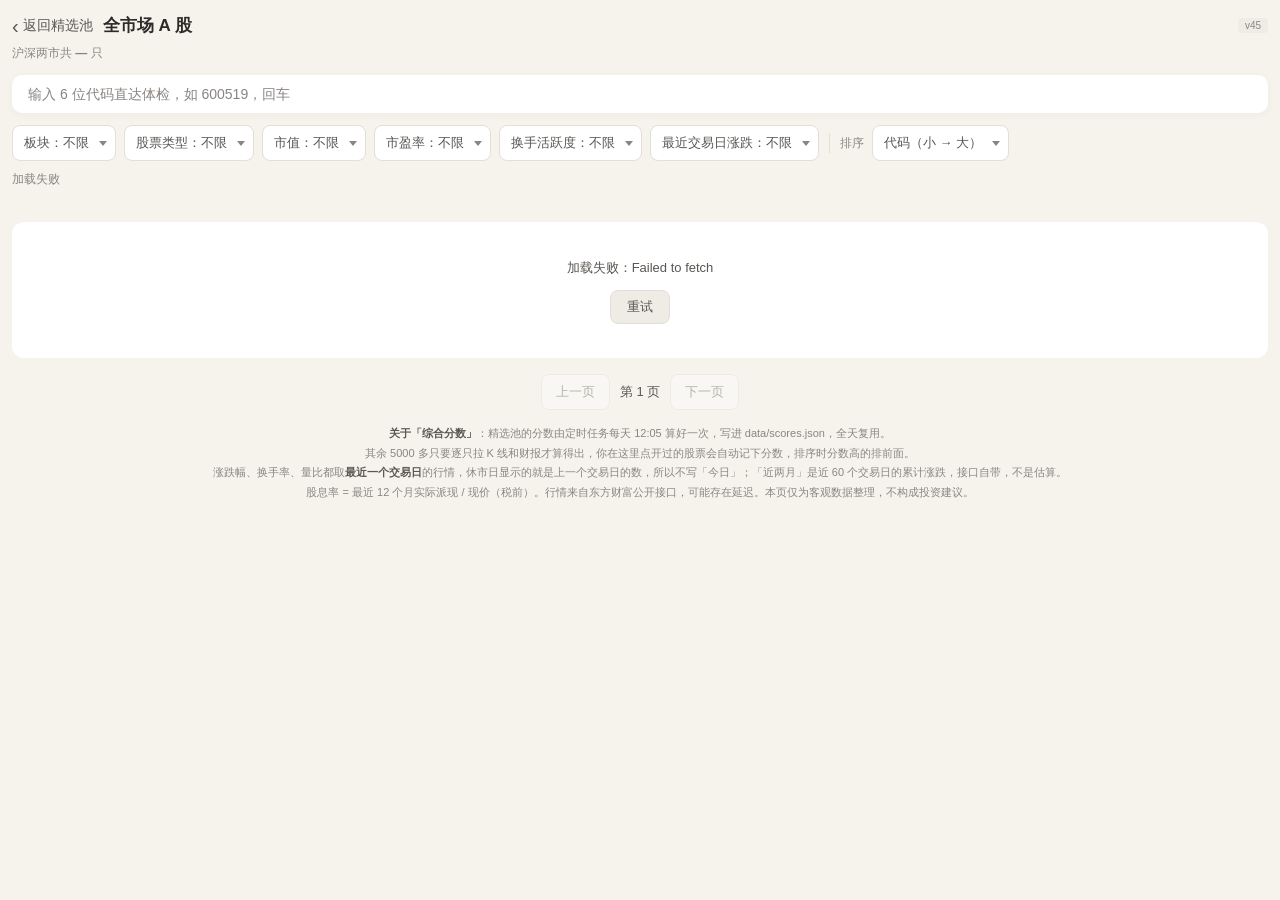
==== commit 55f35994: "v45: 数据解读块标题与四字标签统一，免责句标红" ====
--- a/market.html
+++ b/market.html
@@ -5,7 +5,7 @@
   <meta name="viewport" content="width=device-width, initial-scale=1.0">
   <title>全市场 A 股 · 小白财报速查</title>
   <meta name="description" content="沪深 A 股全市场列表，支持按行业类型、市值、市盈率、涨跌、活跃度筛选，以及按涨跌幅、市值、估值、换手率排序。">
-  <link rel="stylesheet" href="css/style.css?v=44">
+  <link rel="stylesheet" href="css/style.css?v=45">
   <link rel="preconnect" href="https://push2.eastmoney.com" crossorigin>
   <style>
     .mkt-head { display: flex; align-items: center; gap: 10px; margin-bottom: 6px; }
@@ -157,6 +157,6 @@
     股息率 = 最近 12 个月实际派现 / 现价（税前）。行情来自东方财富公开接口，可能存在延迟。本页仅为客观数据整理，不构成投资建议。
   </div>
 </div>
-<script src="js/market.js?v=44"></script>
+<script src="js/market.js?v=45"></script>
 </body>
 </html>
--- a/css/style.css
+++ b/css/style.css
@@ -1121,3 +1121,6 @@
 #detail-view .advice-k { font-size: 12.5px; color: var(--text-sub); }
 #detail-view .advice-v { font-size: 13px; line-height: 1.75; color: var(--text); }
 #detail-view .advice-note { font-size: 11.5px; color: var(--text-sub); opacity: .8; }
+
+/* 免责那句：红字提醒，字号不变 */
+#detail-view .advice-note.warn { color: var(--red); opacity: 1; }
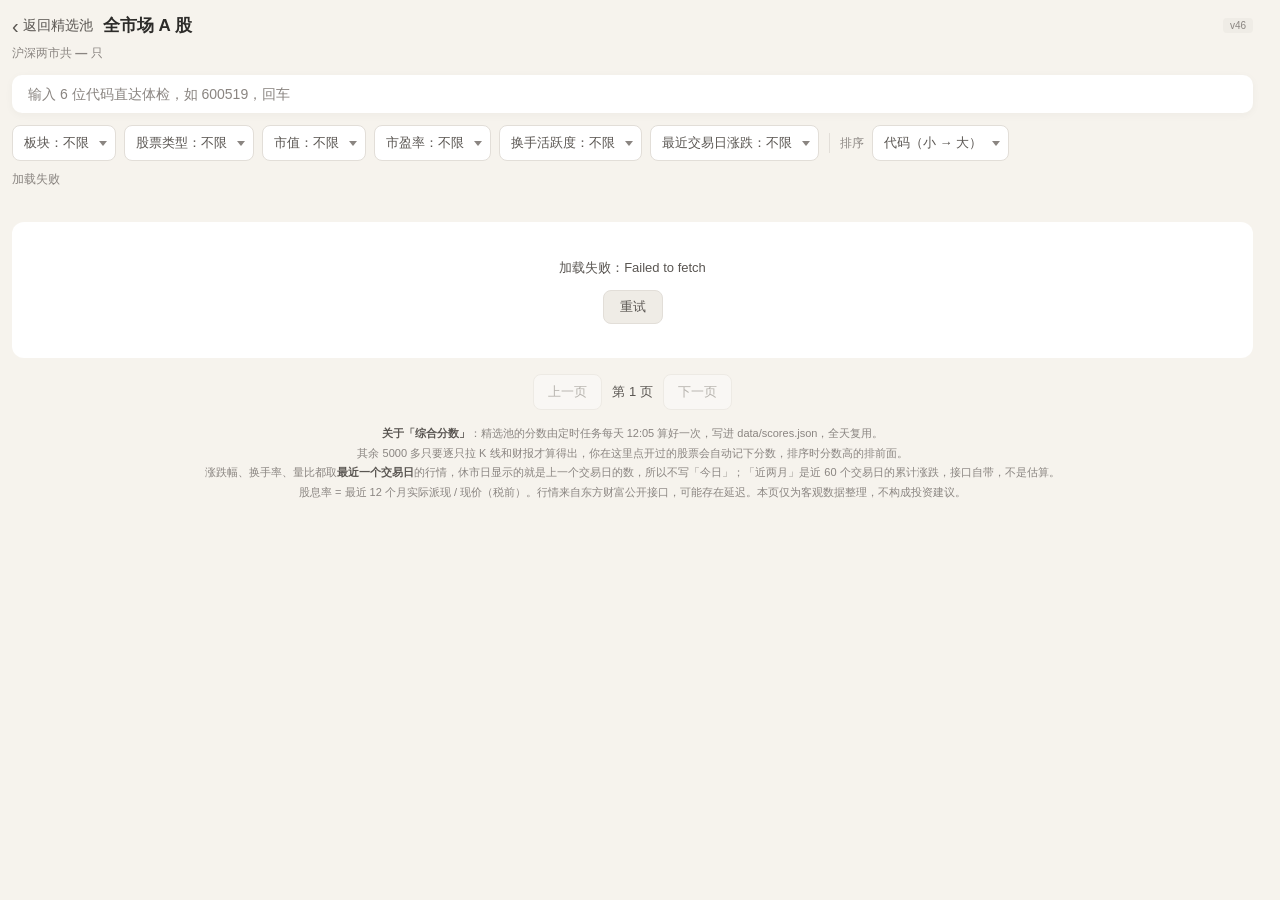
==== commit 744c2077: "v46: 修浮层锁滚动导致的页面横移；浮层与新手指引分段留白、去掉重复公式；全局话术改为带数据的客观表述" ====
--- a/market.html
+++ b/market.html
@@ -5,7 +5,7 @@
   <meta name="viewport" content="width=device-width, initial-scale=1.0">
   <title>全市场 A 股 · 小白财报速查</title>
   <meta name="description" content="沪深 A 股全市场列表，支持按行业类型、市值、市盈率、涨跌、活跃度筛选，以及按涨跌幅、市值、估值、换手率排序。">
-  <link rel="stylesheet" href="css/style.css?v=45">
+  <link rel="stylesheet" href="css/style.css?v=46">
   <link rel="preconnect" href="https://push2.eastmoney.com" crossorigin>
   <style>
     .mkt-head { display: flex; align-items: center; gap: 10px; margin-bottom: 6px; }
@@ -157,6 +157,6 @@
     股息率 = 最近 12 个月实际派现 / 现价（税前）。行情来自东方财富公开接口，可能存在延迟。本页仅为客观数据整理，不构成投资建议。
   </div>
 </div>
-<script src="js/market.js?v=45"></script>
+<script src="js/market.js?v=46"></script>
 </body>
 </html>
--- a/css/style.css
+++ b/css/style.css
@@ -1124,3 +1124,22 @@
 
 /* 免责那句：红字提醒，字号不变 */
 #detail-view .advice-note.warn { color: var(--red); opacity: 1; }
+
+/* ---------- v46 浮层可读性 + 滚动条占位（防止弹层时页面左右跳） ---------- */
+/* 永远给滚动条留位置：打开浮层锁滚动时，内容宽度不变，页面不会横移 */
+html { scrollbar-gutter: stable; }
+
+.know-card { width: min(620px, 100%); padding: 22px 26px 20px; }
+.know-h { margin-bottom: 14px; }
+.know-body { font-size: 13.5px; line-height: 1.8; }
+.know-body p { margin: 0 0 13px; }
+.know-body ul { margin: 8px 0 13px; padding-left: 20px; }
+.know-body li { margin-bottom: 7px; }
+.know-body .know-warn { margin-top: 6px; font-size: 13px; padding: 11px 13px; }
+
+/* ---------- v46 新手浮层：条目之间拉开，别糊成一片 ---------- */
+.tutor-body { padding: 4px 20px 16px; }
+.tutor-sec { margin-bottom: 20px; }
+.tutor-h { font-size: 13.5px; margin: 10px 0 8px; }
+.tutor-sec p { font-size: 13px; line-height: 1.82; margin: 5px 0; }
+.tutor-warn { font-size: 12.5px; line-height: 1.7; padding: 11px 13px; }
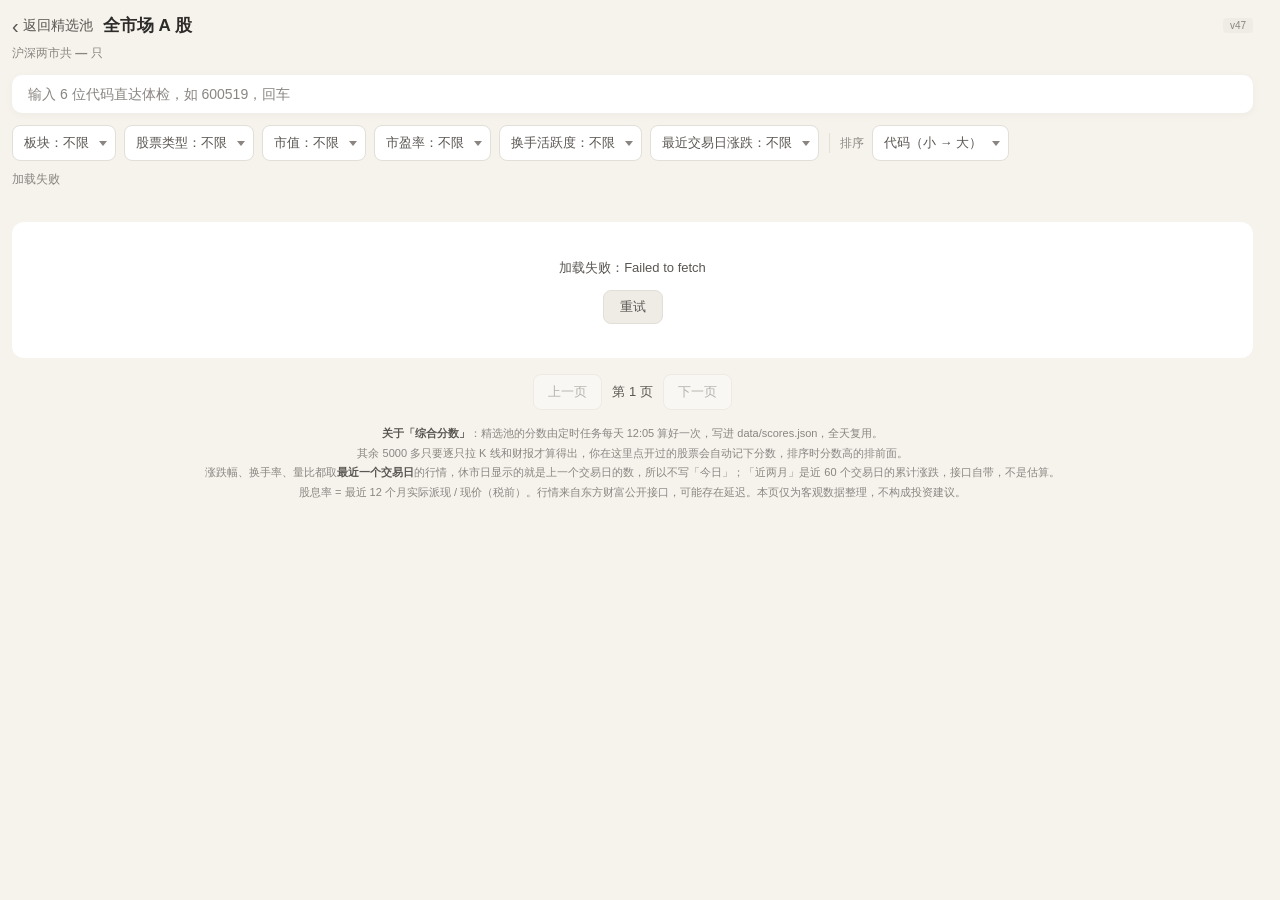
==== commit 7428aebc: "v47: 首页六组数据卡副标题去掉主观判断，改为数据口径陈述" ====
--- a/market.html
+++ b/market.html
@@ -5,7 +5,7 @@
   <meta name="viewport" content="width=device-width, initial-scale=1.0">
   <title>全市场 A 股 · 小白财报速查</title>
   <meta name="description" content="沪深 A 股全市场列表，支持按行业类型、市值、市盈率、涨跌、活跃度筛选，以及按涨跌幅、市值、估值、换手率排序。">
-  <link rel="stylesheet" href="css/style.css?v=46">
+  <link rel="stylesheet" href="css/style.css?v=47">
   <link rel="preconnect" href="https://push2.eastmoney.com" crossorigin>
   <style>
     .mkt-head { display: flex; align-items: center; gap: 10px; margin-bottom: 6px; }
@@ -157,6 +157,6 @@
     股息率 = 最近 12 个月实际派现 / 现价（税前）。行情来自东方财富公开接口，可能存在延迟。本页仅为客观数据整理，不构成投资建议。
   </div>
 </div>
-<script src="js/market.js?v=46"></script>
+<script src="js/market.js?v=47"></script>
 </body>
 </html>
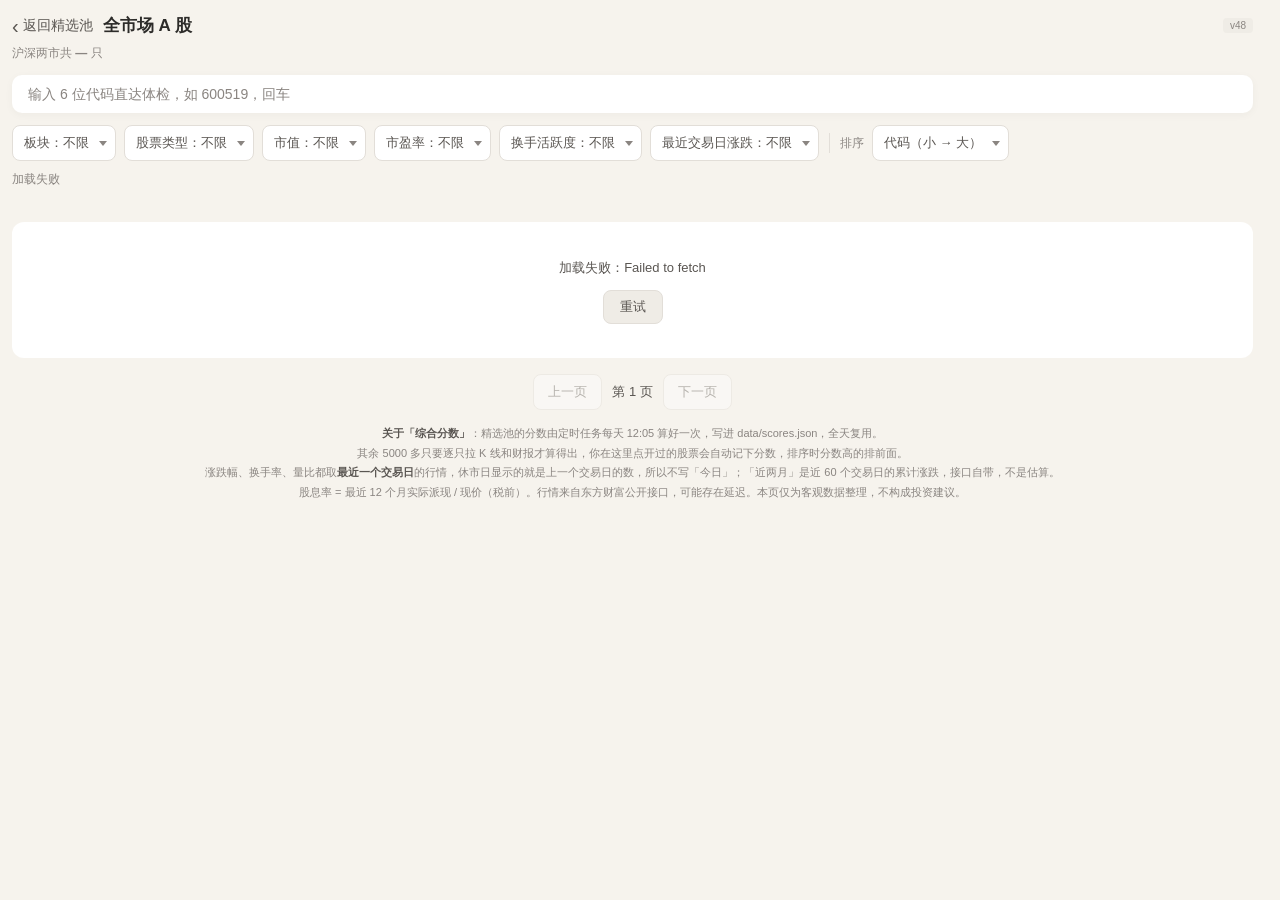
==== commit bb9b5175: "v48: 新增 K 线解读卡（蜡烛+成交量+MA20+60日高低点+点击白话卡+形态速查），核心风险并入数据解读模块，权限浮层补关闭按钮" ====
--- a/market.html
+++ b/market.html
@@ -5,7 +5,7 @@
   <meta name="viewport" content="width=device-width, initial-scale=1.0">
   <title>全市场 A 股 · 小白财报速查</title>
   <meta name="description" content="沪深 A 股全市场列表，支持按行业类型、市值、市盈率、涨跌、活跃度筛选，以及按涨跌幅、市值、估值、换手率排序。">
-  <link rel="stylesheet" href="css/style.css?v=47">
+  <link rel="stylesheet" href="css/style.css?v=48">
   <link rel="preconnect" href="https://push2.eastmoney.com" crossorigin>
   <style>
     .mkt-head { display: flex; align-items: center; gap: 10px; margin-bottom: 6px; }
@@ -157,6 +157,6 @@
     股息率 = 最近 12 个月实际派现 / 现价（税前）。行情来自东方财富公开接口，可能存在延迟。本页仅为客观数据整理，不构成投资建议。
   </div>
 </div>
-<script src="js/market.js?v=47"></script>
+<script src="js/market.js?v=48"></script>
 </body>
 </html>
--- a/css/style.css
+++ b/css/style.css
@@ -1143,3 +1143,50 @@
 .tutor-h { font-size: 13.5px; margin: 10px 0 8px; }
 .tutor-sec p { font-size: 13px; line-height: 1.82; margin: 5px 0; }
 .tutor-warn { font-size: 12.5px; line-height: 1.7; padding: 11px 13px; }
+
+/* ---------- v48 K 线解读（替换原「近期趋势」折线图） ---------- */
+.section-title .range { margin-left: auto; }
+#trendChart { height: 300px; }
+#trendChart.chart-empty { height: auto; min-height: 0; }
+
+.k-line { font-size: 13px; line-height: 1.75; color: var(--text); margin: 10px 0 9px; }
+
+.k-legend { display: flex; flex-wrap: wrap; gap: 5px 16px; font-size: 11px; color: var(--text-sub); margin: 0 0 8px; }
+.k-legend span { display: inline-flex; align-items: center; gap: 5px; }
+.k-sw { width: 8px; height: 8px; border-radius: 2px; display: inline-block; }
+.k-sw.up { background: var(--red); }
+.k-sw.down { background: var(--green); }
+.k-line-ma { width: 14px; height: 2px; border-radius: 1px; background: var(--orange); display: inline-block; }
+.k-line-hl { width: 14px; height: 0; border-top: 1px dashed #C9C4BC; display: inline-block; }
+
+.k-card { margin-top: 12px; padding-top: 12px; border-top: 1px solid var(--line); }
+.k-card-h { display: flex; align-items: center; gap: 8px; margin-bottom: 8px; }
+.k-card-d { font-size: 13px; font-weight: 600; font-variant-numeric: tabular-nums; }
+.k-card-tip { margin-left: auto; font-size: 11px; color: var(--text-weak); }
+.k-tag { font-size: 11px; line-height: 1.6; padding: 1px 7px; border-radius: 4px; background: var(--fill-grey); color: var(--text-sub); }
+.k-tag.good { background: var(--fill-green); color: #4C6157; }
+.k-tag.bad { background: var(--fill-red); color: #8C5F5F; }
+.k-card-rows { display: flex; flex-wrap: wrap; gap: 4px 26px; font-size: 12.5px; font-variant-numeric: tabular-nums; }
+.k-card-rows span { display: inline-flex; gap: 6px; }
+.k-card-rows em { font-style: normal; color: var(--text-sub); }
+.k-card-rows b { font-weight: 600; color: var(--text); }
+.k-card-read { margin-top: 9px; font-size: 12.5px; line-height: 1.78; color: var(--text-sub); }
+
+/* ---------- v48 提醒并入「数据解读」：同一网格，第一行是短板 ---------- */
+#detail-view .advice-row.risk { margin-bottom: 2px; }
+#detail-view .advice-row.risk .advice-v { color: var(--red); font-weight: 600; }
+#detail-view .advice-row.risk .advice-v b { font-weight: 700; }
+#detail-view .advice-row.risk.good .advice-v { color: #4C6157; }
+#detail-view .advice-row.risk .q-btn { margin-left: 6px; vertical-align: -2px; }
+
+/* 权限浮层：标题行带关闭按钮，与其它浮层一致 */
+.perm-h { display: flex; align-items: center; justify-content: space-between; }
+
+/* v48 修正：详情页里 v44 的 240px 选择器更靠前但特异性高，这里同权重再压一次并抬高 */
+#detail-view #trendChart { height: 352px; }
+#detail-view #trendChart.chart-empty { height: auto; }
+#trendChart { cursor: pointer; }
+
+/* 选中某根 K 线时的竖向标记 */
+#trendChart { position: relative; }
+#kCursor { position: absolute; top: 14px; bottom: 44px; width: 1px; background: #B0876A; opacity: .55; pointer-events: none; display: none; }
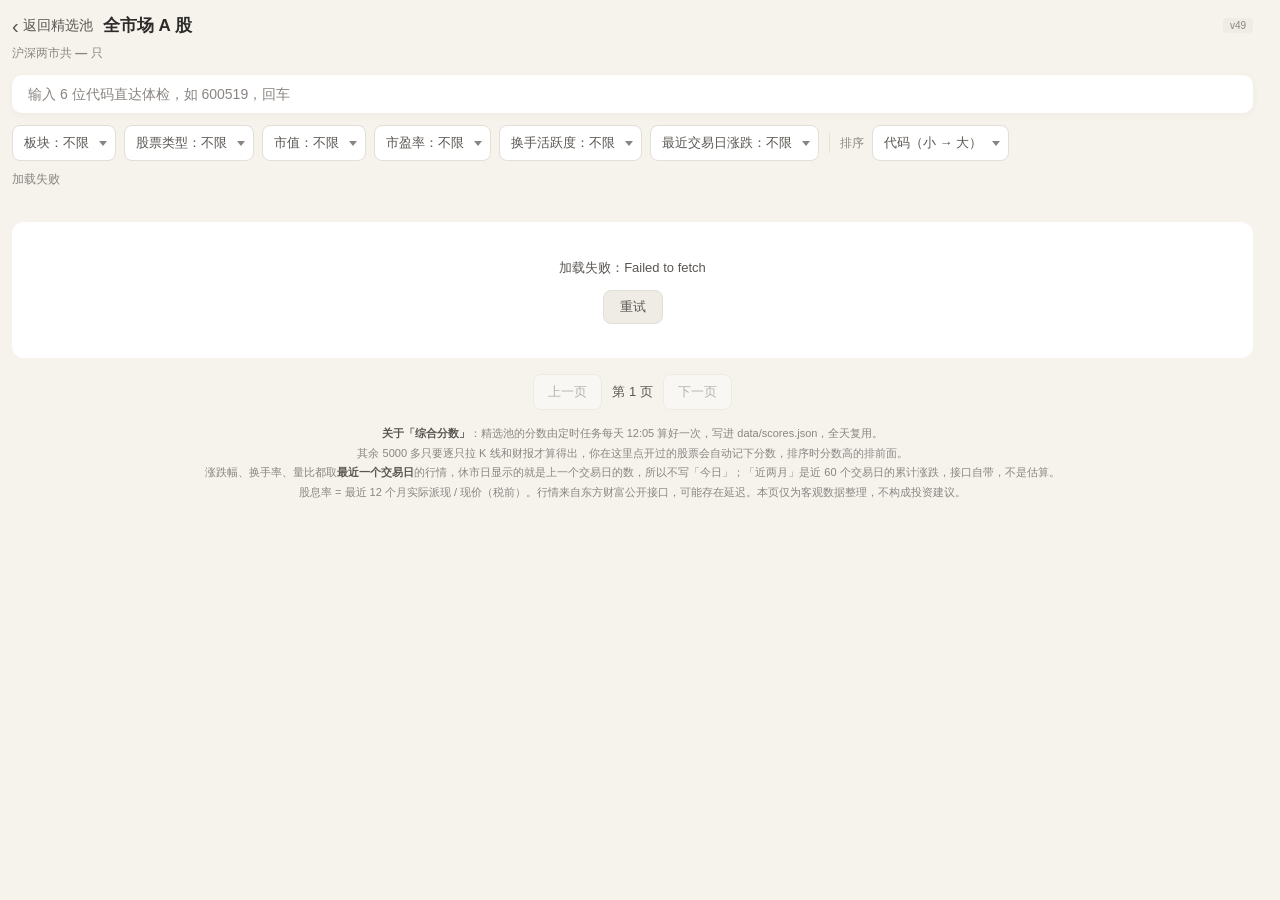
==== commit afb5257c: "v49: 补提交 js/kline.js（v48 漏加新文件，线上会 404）" ====
--- a/market.html
+++ b/market.html
@@ -5,7 +5,7 @@
   <meta name="viewport" content="width=device-width, initial-scale=1.0">
   <title>全市场 A 股 · 小白财报速查</title>
   <meta name="description" content="沪深 A 股全市场列表，支持按行业类型、市值、市盈率、涨跌、活跃度筛选，以及按涨跌幅、市值、估值、换手率排序。">
-  <link rel="stylesheet" href="css/style.css?v=48">
+  <link rel="stylesheet" href="css/style.css?v=49">
   <link rel="preconnect" href="https://push2.eastmoney.com" crossorigin>
   <style>
     .mkt-head { display: flex; align-items: center; gap: 10px; margin-bottom: 6px; }
@@ -157,6 +157,6 @@
     股息率 = 最近 12 个月实际派现 / 现价（税前）。行情来自东方财富公开接口，可能存在延迟。本页仅为客观数据整理，不构成投资建议。
   </div>
 </div>
-<script src="js/market.js?v=48"></script>
+<script src="js/market.js?v=49"></script>
 </body>
 </html>
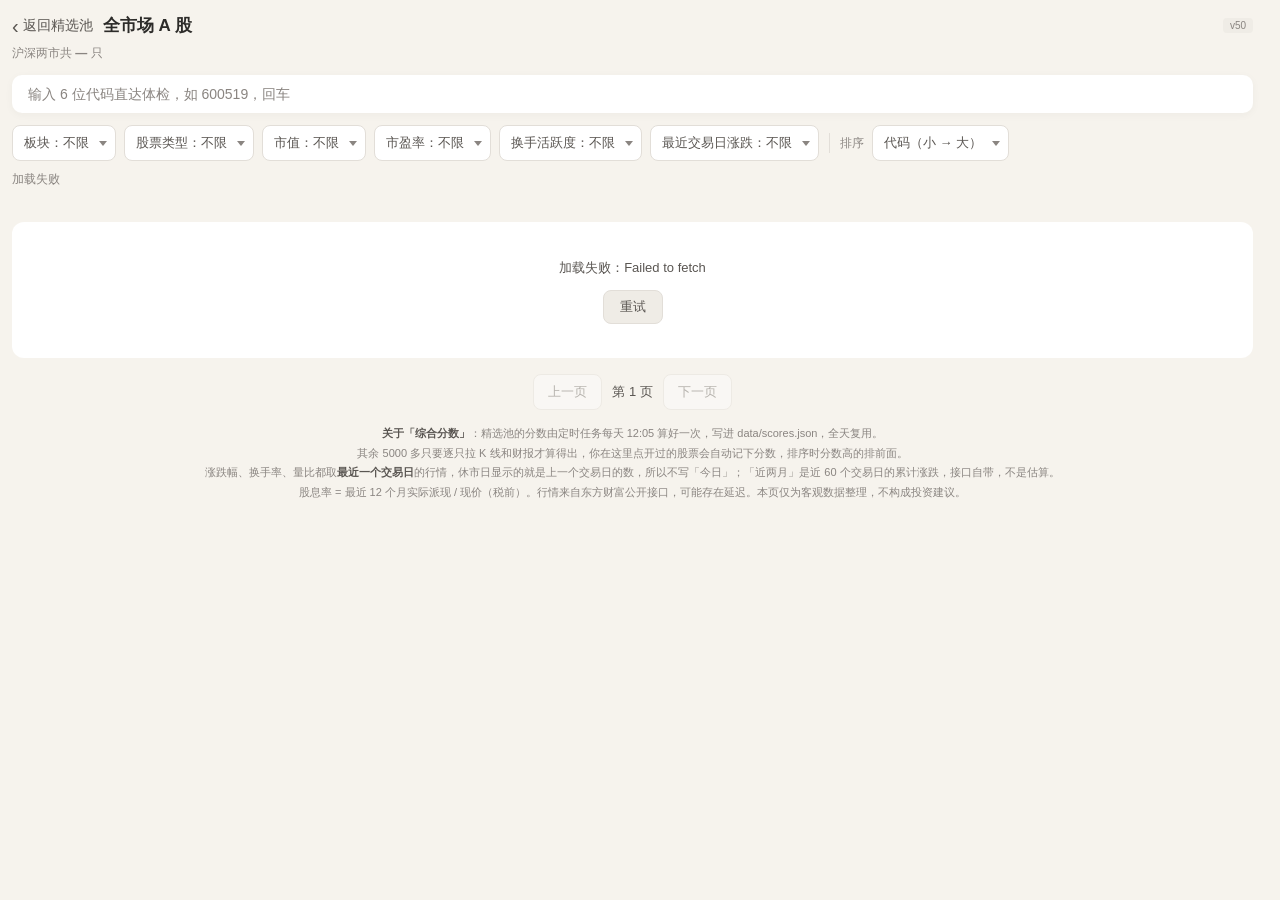
==== commit 79e33453: "v50: 修 K 线白话里涨跌幅重复负号（当日跌 -5.48% -> 当日跌 5.48%）" ====
--- a/market.html
+++ b/market.html
@@ -5,7 +5,7 @@
   <meta name="viewport" content="width=device-width, initial-scale=1.0">
   <title>全市场 A 股 · 小白财报速查</title>
   <meta name="description" content="沪深 A 股全市场列表，支持按行业类型、市值、市盈率、涨跌、活跃度筛选，以及按涨跌幅、市值、估值、换手率排序。">
-  <link rel="stylesheet" href="css/style.css?v=49">
+  <link rel="stylesheet" href="css/style.css?v=50">
   <link rel="preconnect" href="https://push2.eastmoney.com" crossorigin>
   <style>
     .mkt-head { display: flex; align-items: center; gap: 10px; margin-bottom: 6px; }
@@ -157,6 +157,6 @@
     股息率 = 最近 12 个月实际派现 / 现价（税前）。行情来自东方财富公开接口，可能存在延迟。本页仅为客观数据整理，不构成投资建议。
   </div>
 </div>
-<script src="js/market.js?v=49"></script>
+<script src="js/market.js?v=50"></script>
 </body>
 </html>
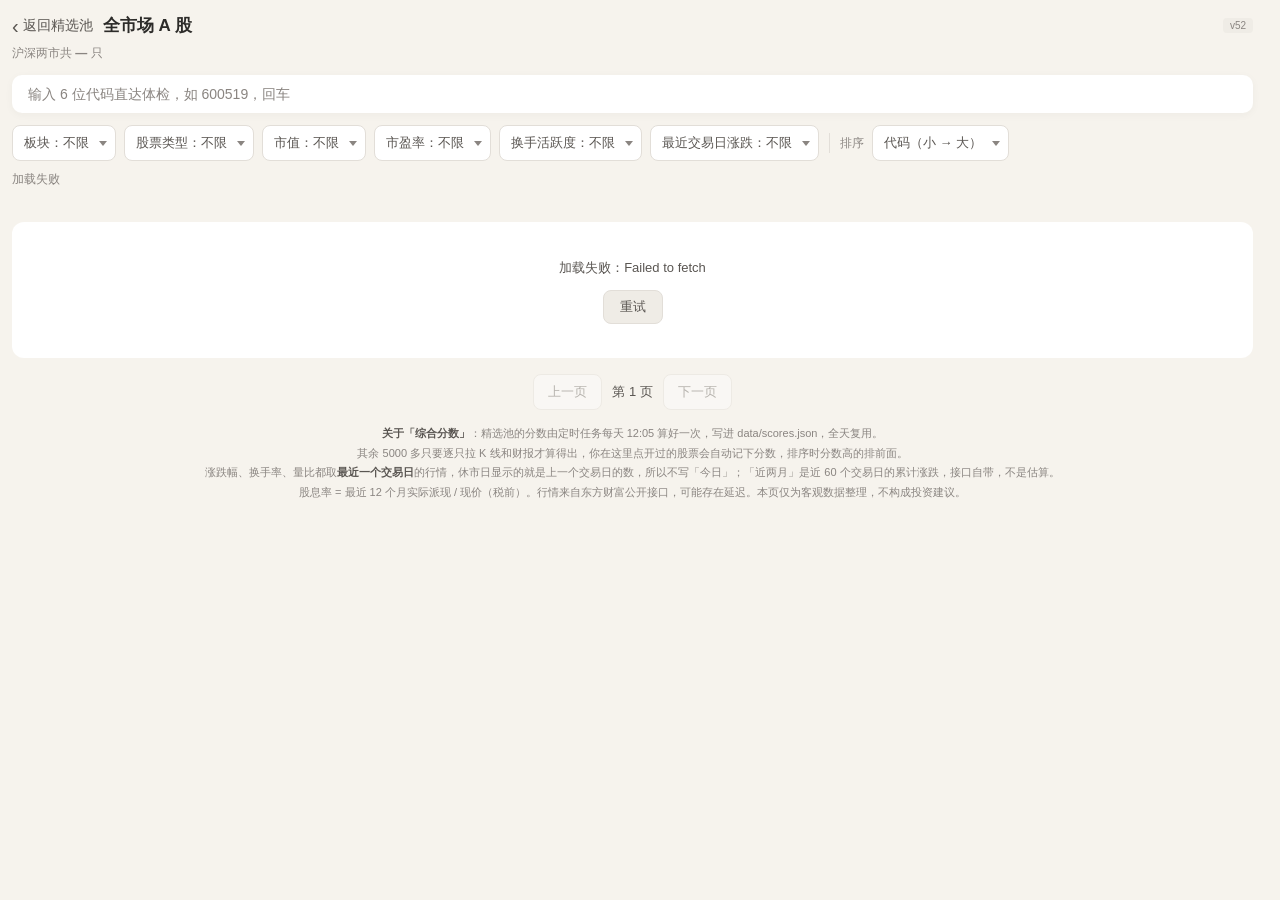
==== commit 7309d14c: "v52: 详情页解读改白话（现在在哪/要接受啥/灰斜体请注意）+ K 线卡白话标题与天花板地板图例 + 新增韭菜缓冲器（buffer.html，理由放冰箱三天）" ====
--- a/market.html
+++ b/market.html
@@ -5,7 +5,7 @@
   <meta name="viewport" content="width=device-width, initial-scale=1.0">
   <title>全市场 A 股 · 小白财报速查</title>
   <meta name="description" content="沪深 A 股全市场列表，支持按行业类型、市值、市盈率、涨跌、活跃度筛选，以及按涨跌幅、市值、估值、换手率排序。">
-  <link rel="stylesheet" href="css/style.css?v=50">
+  <link rel="stylesheet" href="css/style.css?v=52">
   <link rel="preconnect" href="https://push2.eastmoney.com" crossorigin>
   <style>
     .mkt-head { display: flex; align-items: center; gap: 10px; margin-bottom: 6px; }
@@ -157,6 +157,6 @@
     股息率 = 最近 12 个月实际派现 / 现价（税前）。行情来自东方财富公开接口，可能存在延迟。本页仅为客观数据整理，不构成投资建议。
   </div>
 </div>
-<script src="js/market.js?v=50"></script>
+<script src="js/market.js?v=52"></script>
 </body>
 </html>
--- a/css/style.css
+++ b/css/style.css
@@ -1,4 +1,4 @@
-﻿/* ===== 小白诊股 · 莫兰迪低饱和配色 ===== */
+/* ===== 小白诊股 · 莫兰迪低饱和配色 ===== */
 :root {
     --bg: #F6F3ED;
     --card: #FFFFFF;
@@ -1120,7 +1120,7 @@
 #detail-view .advice-row { display: grid; grid-template-columns: 64px minmax(0, 1fr); gap: 14px; align-items: baseline; }
 #detail-view .advice-k { font-size: 12.5px; color: var(--text-sub); }
 #detail-view .advice-v { font-size: 13px; line-height: 1.75; color: var(--text); }
-#detail-view .advice-note { font-size: 11.5px; color: var(--text-sub); opacity: .8; }
+#detail-view .advice-note { font-size: 11.5px; color: var(--text-weak); opacity: .85; font-style: italic; }
 
 /* 免责那句：红字提醒，字号不变 */
 #detail-view .advice-note.warn { color: var(--red); opacity: 1; }
@@ -1190,3 +1190,120 @@
 /* 选中某根 K 线时的竖向标记 */
 #trendChart { position: relative; }
 #kCursor { position: absolute; top: 14px; bottom: 44px; width: 1px; background: #B0876A; opacity: .55; pointer-events: none; display: none; }
+
+/* ============================================================
+   v51 韭菜缓冲器
+   ============================================================ */
+.jc-app { max-width: 760px !important; margin: 0 auto; padding: 26px 20px 56px; }
+.jc-head { margin-bottom: 18px; }
+.jc-back { display: inline-flex; align-items: center; gap: 5px; font-size: 12.5px; color: var(--text-sub); text-decoration: none; margin-bottom: 16px; }
+.jc-back:hover { color: var(--text); }
+.jc-title { font-size: 26px; font-weight: 700; letter-spacing: .5px; }
+.jc-sub { margin-top: 7px; font-size: 13px; color: var(--text-sub); }
+
+.jc-card { background: #fff; border-radius: 14px; padding: 20px 22px; margin-bottom: 12px; }
+.jc-card[hidden] { display: none; }
+.jc-label { font-size: 12.5px; font-weight: 600; color: var(--text-sub); letter-spacing: .3px; margin-bottom: 12px; }
+.jc-label-inline { margin-bottom: 0; }
+
+.jc-search { display: flex; gap: 10px; }
+.jc-search input {
+  flex: 1; height: 40px; padding: 0 13px; font-size: 14px; font-family: inherit;
+  border: 1px solid var(--line); border-radius: 10px; background: #fff; color: var(--text); outline: none;
+}
+.jc-search input:focus { border-color: var(--green); }
+.jc-btn {
+  height: 40px; padding: 0 18px; border: 0; border-radius: 10px; background: var(--green); color: #fff;
+  font-size: 13.5px; font-family: inherit; cursor: pointer; white-space: nowrap;
+}
+.jc-btn:hover { opacity: .9; }
+.jc-btn:disabled { opacity: .5; cursor: default; }
+.jc-btn-sm { height: 34px; padding: 0 14px; font-size: 12.5px; margin-top: 10px; }
+.jc-btn-ghost { background: #fff; color: var(--text-sub); border: 1px solid var(--line); }
+
+.jc-quote { margin-top: 16px; }
+.jc-q-h { display: flex; align-items: baseline; gap: 9px; flex-wrap: wrap; padding-bottom: 12px; border-bottom: 1px solid var(--line); }
+.jc-q-h b { font-size: 17px; font-weight: 700; }
+.jc-q-h span { font-size: 12px; color: var(--text-weak); }
+.jc-q-p { font-size: 19px !important; font-weight: 700; color: var(--text) !important; margin-left: 2px; }
+.jc-q-pct { font-size: 13px !important; }
+.jc-q-pct.up { color: var(--red); }
+.jc-q-pct.down { color: var(--green); }
+.jc-q-rows { display: grid; grid-template-columns: 1fr 1fr; gap: 8px 24px; padding-top: 12px; }
+.jc-q-rows span { font-size: 12.5px; color: var(--text-sub); }
+.jc-q-rows b { color: var(--text); font-weight: 600; }
+
+.jc-tags { display: flex; flex-wrap: wrap; gap: 8px; margin-bottom: 12px; }
+.jc-tags button {
+  height: 30px; padding: 0 13px; border: 1px solid var(--line); border-radius: 15px; background: #fff;
+  font-size: 12.5px; font-family: inherit; color: var(--text-sub); cursor: pointer;
+}
+.jc-tags button.on { background: var(--fill-green); border-color: var(--green); color: var(--green); }
+#jc-reason {
+  width: 100%; box-sizing: border-box; padding: 12px 13px; font-size: 13.5px; line-height: 1.7; font-family: inherit;
+  border: 1px solid var(--line); border-radius: 10px; background: #fff; color: var(--text); outline: none; resize: vertical;
+}
+#jc-reason:focus { border-color: var(--green); }
+#jc-step2 .jc-btn { margin-top: 12px; }
+.jc-hint { margin-top: 10px; font-size: 12px; color: var(--text-weak); }
+
+.jc-result .jc-r-h { font-size: 12px; font-weight: 600; color: var(--text-sub); margin: 16px 0 6px; }
+.jc-result .jc-r-h:first-child { margin-top: 0; }
+.jc-r-say { font-size: 14px; font-weight: 600; color: var(--text); }
+.jc-r-body { font-size: 13px; line-height: 1.85; color: var(--text); }
+.jc-r-foot { margin-top: 16px; padding-top: 14px; border-top: 1px solid var(--line); font-size: 12.5px; line-height: 1.8; color: var(--text-sub); }
+
+.jc-fridge-h { display: flex; align-items: center; justify-content: space-between; margin-bottom: 4px; }
+.jc-fridge-n { font-size: 12px; color: var(--text-weak); }
+.jc-empty { font-size: 12.5px; color: var(--text-weak); padding: 10px 0 2px; }
+.jc-item { border-top: 1px solid var(--line); padding: 15px 0 4px; }
+.jc-item:first-child { border-top: 0; }
+.jc-item-h { display: flex; align-items: baseline; gap: 8px; }
+.jc-item-h b { font-size: 14.5px; }
+.jc-item-h span { font-size: 12px; color: var(--text-weak); }
+.jc-item-p { color: var(--text) !important; font-size: 13px !important; font-weight: 600; }
+.jc-del { margin-left: auto; border: 0; background: none; color: var(--text-weak); font-size: 15px; cursor: pointer; line-height: 1; }
+.jc-item-r { margin-top: 6px; font-size: 12.5px; color: var(--text-sub); line-height: 1.7; }
+.jc-bar { margin-top: 10px; height: 3px; border-radius: 2px; background: var(--fill-grey); overflow: hidden; }
+.jc-bar i { display: block; height: 100%; background: var(--green); }
+.jc-thaw { font-size: 12.5px; color: var(--text-sub); line-height: 1.7; margin-top: 8px; }
+.jc-thaw-line b { color: var(--text); }
+.jc-loading, .jc-err { font-size: 12.5px; color: var(--text-weak); padding: 8px 0; }
+.jc-err { color: var(--red); }
+
+.jc-foot { margin-top: 22px; font-size: 11.5px; line-height: 1.9; color: var(--text-weak); text-align: center; }
+.jc-foot em { font-style: italic; }
+
+/* 首页入口 */
+.jc-entry {
+  display: flex; align-items: center; gap: 12px; margin-top: 12px; padding: 18px 24px;
+  background: var(--fill-green); border-radius: 14px; text-decoration: none; color: var(--text);
+}
+.jc-entry .jeh { flex: 1; font-size: 14.5px; font-weight: 600; }
+.jc-entry .jeh em { display: block; margin-top: 4px; font-style: normal; font-weight: 400; font-size: 12px; color: var(--text-sub); }
+.jc-entry i { font-style: normal; color: var(--green); font-size: 18px; }
+
+@media (max-width: 640px) {
+  .jc-app { padding: 18px 14px 46px; }
+  .jc-card { padding: 16px 16px; }
+  .jc-search { flex-direction: column; }
+  .jc-btn { width: 100%; }
+  .jc-q-rows { grid-template-columns: 1fr; }
+}
+
+/* 首页入口：给足卡片感 */
+.jc-entry {
+  background: #fff !important; border: 1px solid var(--line); border-radius: 14px;
+  padding: 16px 22px !important; margin-top: 14px; transition: border-color .15s, background .15s;
+}
+.jc-entry:hover { border-color: var(--green); background: #fff; }
+.je-icon {
+  width: 36px; height: 36px; border-radius: 10px; background: var(--fill-green); color: var(--green);
+  display: inline-flex; align-items: center; justify-content: center; flex: none;
+}
+.je-icon svg { width: 21px; height: 21px; }
+.je-tag {
+  font-size: 11px; color: var(--green); background: var(--fill-green); border-radius: 9px;
+  padding: 3px 9px; flex: none;
+}
+.jc-entry .jeh em { margin-top: 3px; }
